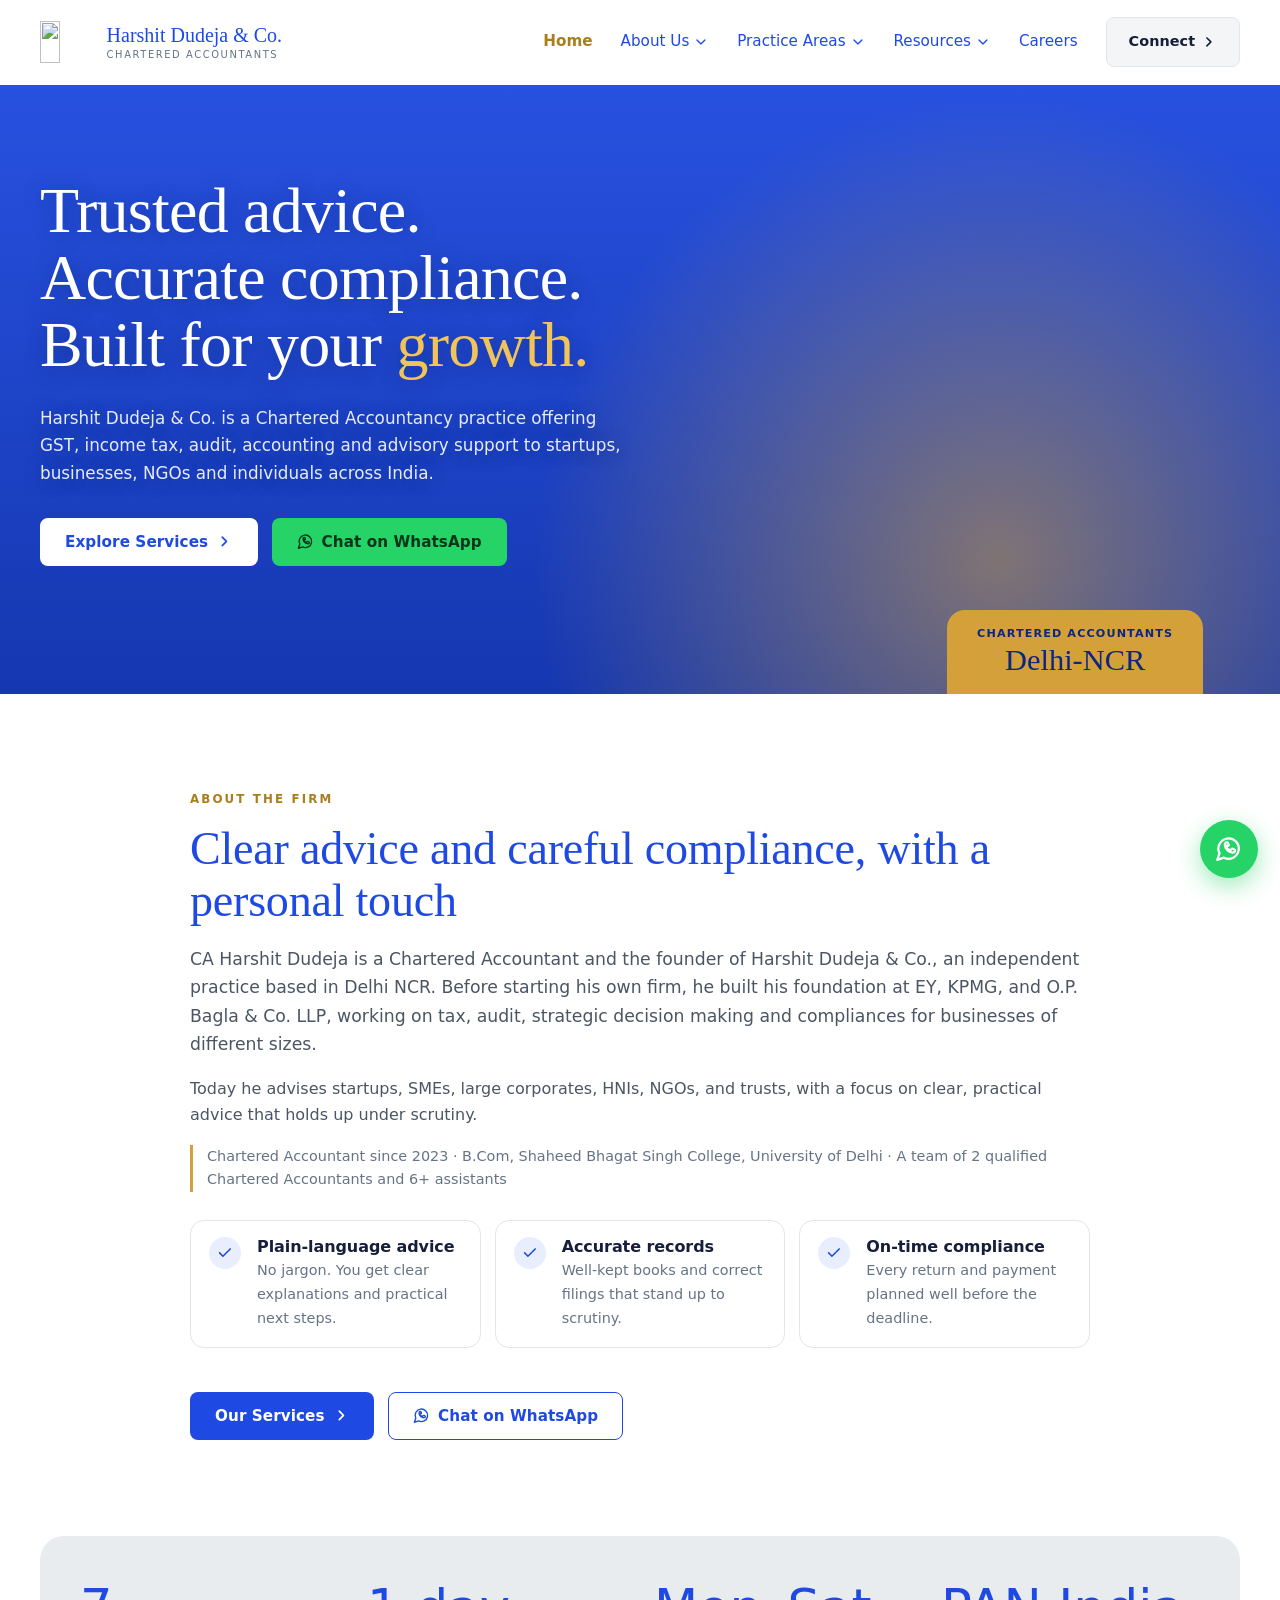
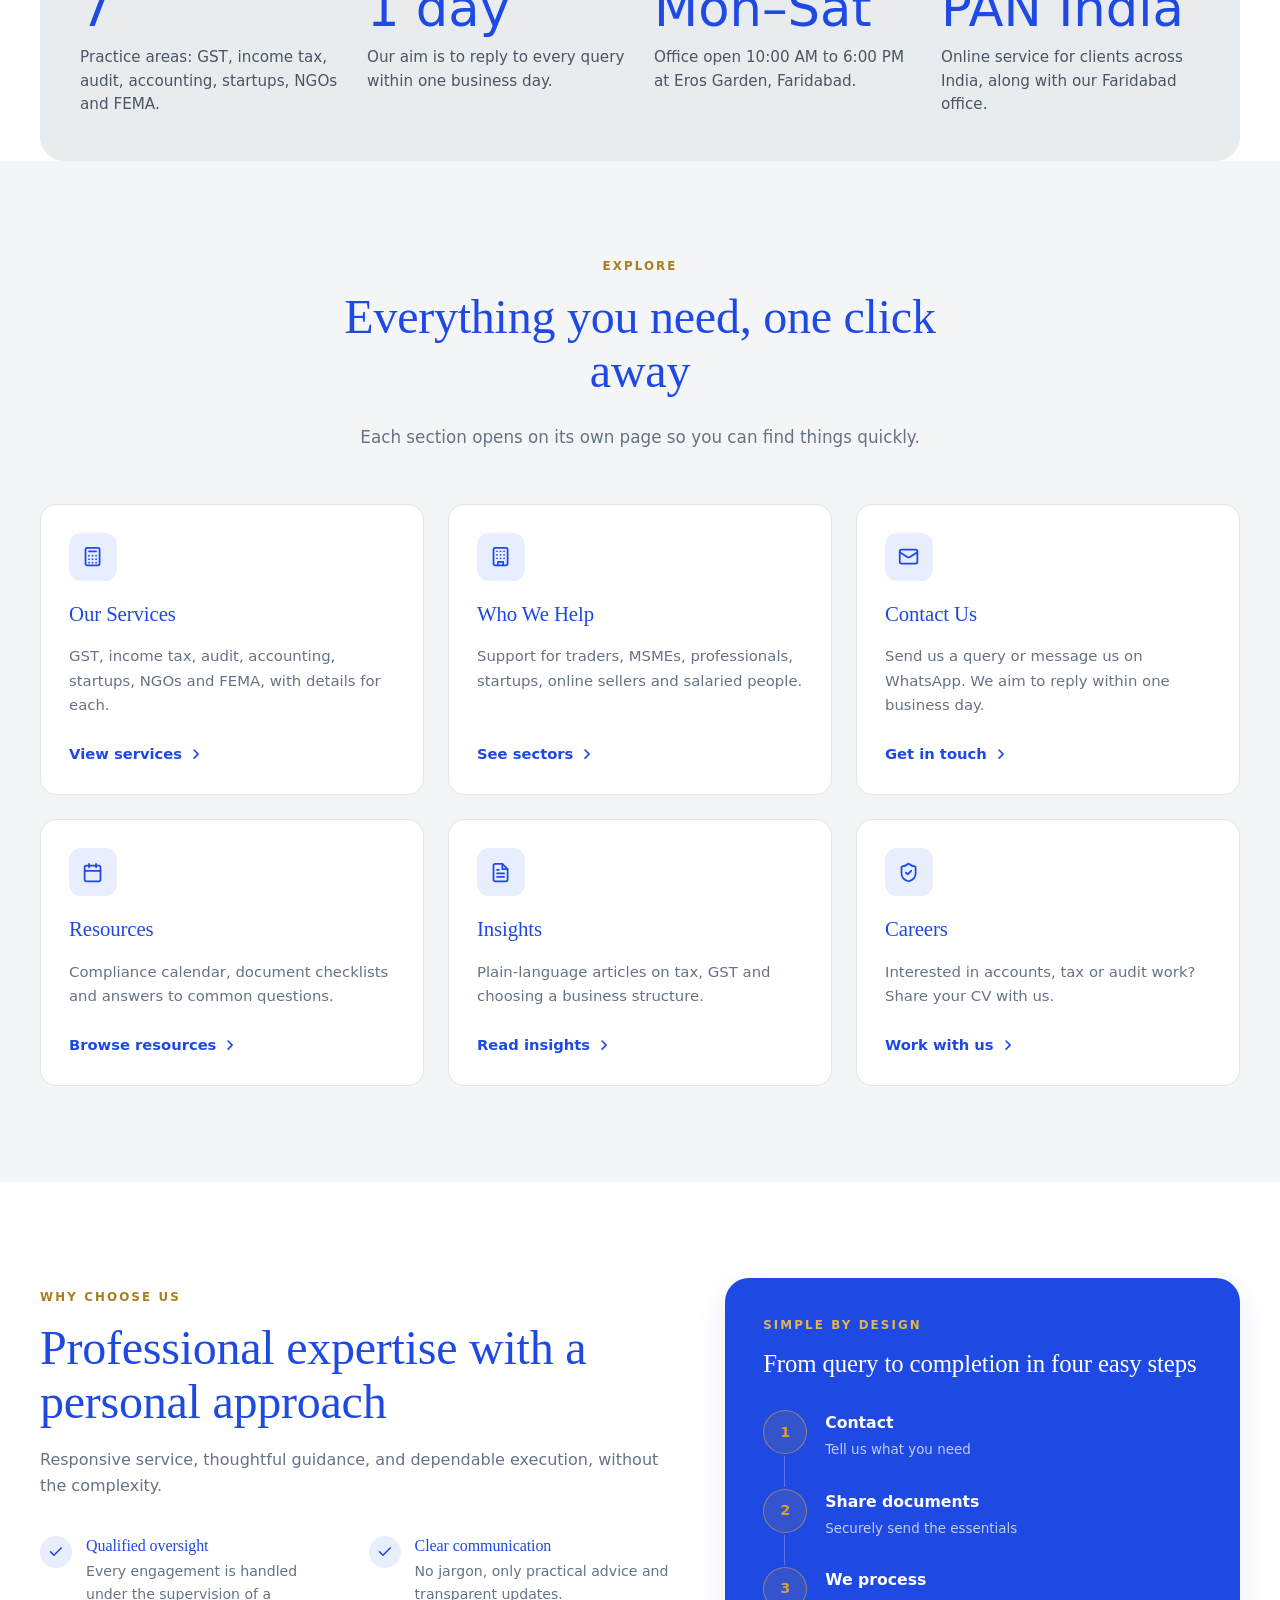
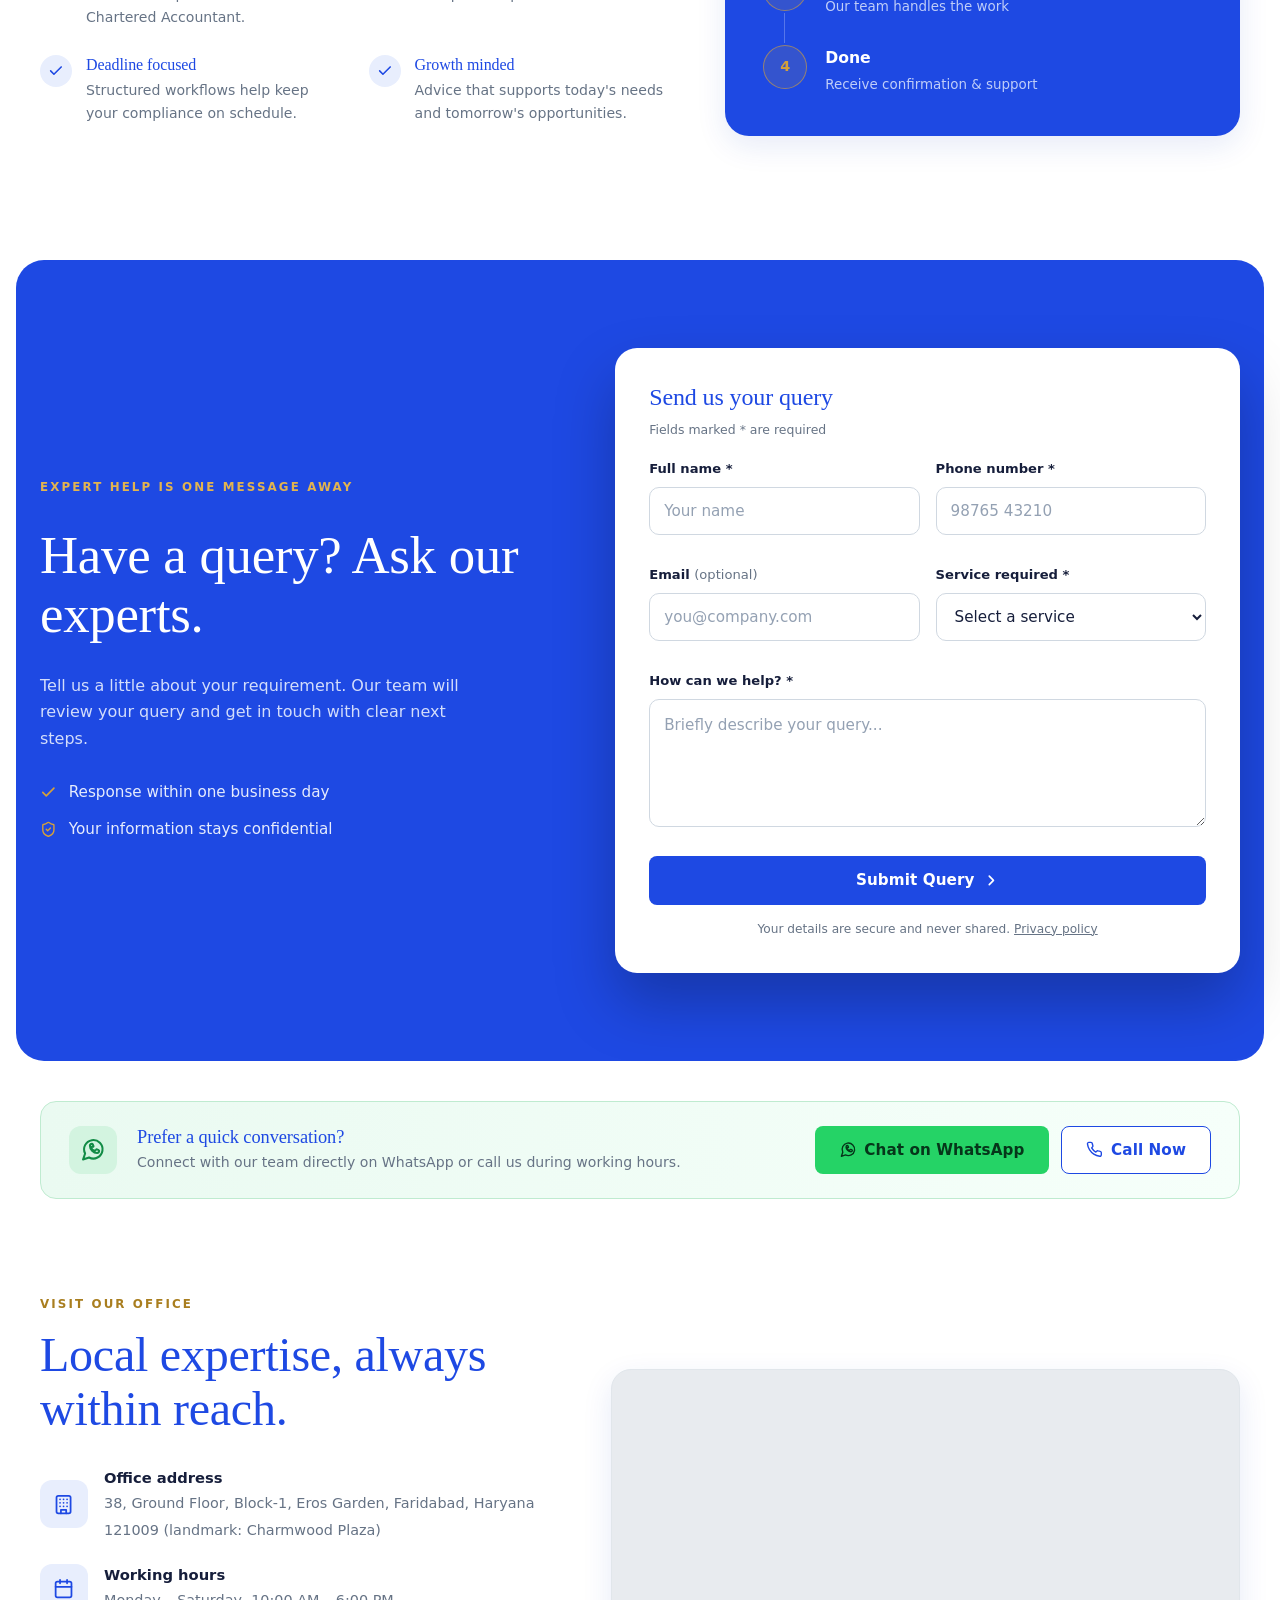
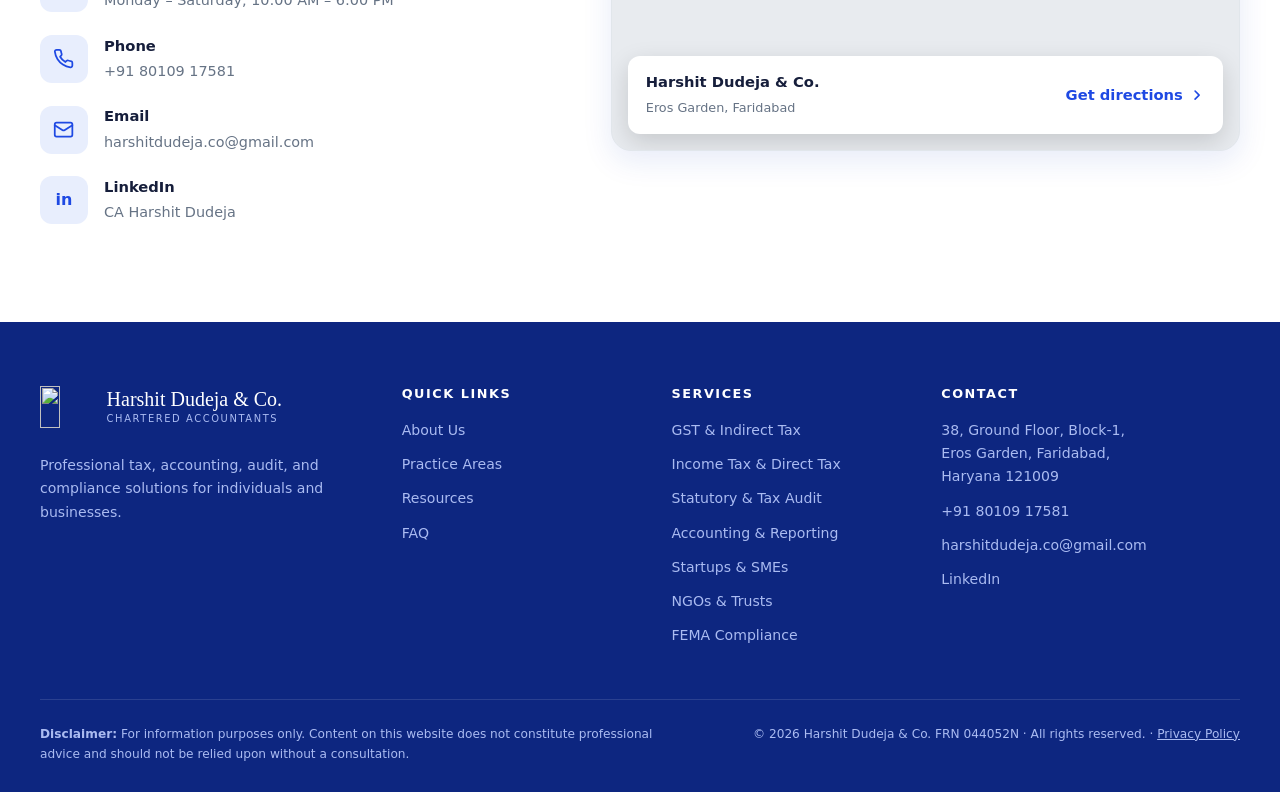
==== index.html @ 10661104 "Add files via upload" ====
<!DOCTYPE html>
<html lang="en">
<head>
  <meta charset="UTF-8">
  <meta http-equiv="Content-Security-Policy" content="default-src 'self'; script-src 'self'; style-src 'self' 'unsafe-inline' https://fonts.googleapis.com; font-src https://fonts.gstatic.com; img-src 'self' data:; frame-src https://www.google.com; connect-src 'self' https://*.workers.dev; form-action 'self'; base-uri 'self'; object-src 'none'">
  <meta name="referrer" content="strict-origin-when-cross-origin">
  <meta name="viewport" content="width=device-width, initial-scale=1">
  <title>Harshit Dudeja &amp; Co. | Chartered Accountants in Faridabad</title>
  <meta name="description" content="Harshit Dudeja &amp; Co. offers accounting, GST, income tax filing, audit, company registration and tax planning services from Faridabad.">
  <meta name="theme-color" content="#1E49E3">
  <link rel="icon" href="images/favicon.png" type="image/png">
  <link rel="apple-touch-icon" href="images/favicon.png">
  <link rel="preconnect" href="https://fonts.googleapis.com">
  <link rel="preconnect" href="https://fonts.gstatic.com" crossorigin>
  <link href="https://fonts.googleapis.com/css2?family=DM+Sans:wght@400;500;600;700&family=DM+Serif+Display&display=swap" rel="stylesheet">
  <link rel="stylesheet" href="style.css?v=17">
  <script type="application/ld+json">
  {
    "@context": "https://schema.org",
    "@type": "AccountingService",
    "name": "Harshit Dudeja & Co.",
    "telephone": "+918010917581",
    "email": "harshitdudeja.co@gmail.com",
    "address": {
      "@type": "PostalAddress",
      "streetAddress": "38, Ground Floor, Block-1, Eros Garden",
      "addressLocality": "Faridabad",
      "addressRegion": "Haryana",
      "postalCode": "121009",
      "addressCountry": "IN"
    },
    "openingHours": "Mo-Sa 10:00-18:00",
    "sameAs": ["https://www.linkedin.com/in/ca-harshit-dudeja"]
  }
  </script>
</head>
<body>

<!-- Icon sprite -->
<svg width="0" height="0" style="position:absolute" aria-hidden="true">
  <defs>
    <symbol id="i-calc" viewBox="0 0 24 24" fill="none" stroke="currentColor" stroke-width="2" stroke-linecap="round" stroke-linejoin="round"><rect width="16" height="20" x="4" y="2" rx="2"/><path d="M8 6h8M8 11h.01M12 11h.01M16 11h.01M8 15h.01M12 15h.01M16 15h.01M8 19h.01M12 19h.01M16 19h.01"/></symbol>
    <symbol id="i-file" viewBox="0 0 24 24" fill="none" stroke="currentColor" stroke-width="2" stroke-linecap="round" stroke-linejoin="round"><path d="M14 2H6a2 2 0 0 0-2 2v16a2 2 0 0 0 2 2h12a2 2 0 0 0 2-2V8z"/><path d="M14 2v6h6M16 13H8M16 17H8M10 9H8"/></symbol>
    <symbol id="i-shield" viewBox="0 0 24 24" fill="none" stroke="currentColor" stroke-width="2" stroke-linecap="round" stroke-linejoin="round"><path d="M20 13c0 5-3.5 7.5-7.7 8.9a1 1 0 0 1-.6 0C7.5 20.5 4 18 4 13V6a1 1 0 0 1 1-1c2 0 4.5-1.2 6.2-2.7a1.2 1.2 0 0 1 1.6 0C14.5 3.8 17 5 19 5a1 1 0 0 1 1 1z"/><path d="m9 12 2 2 4-4"/></symbol>
    <symbol id="i-building" viewBox="0 0 24 24" fill="none" stroke="currentColor" stroke-width="2" stroke-linecap="round" stroke-linejoin="round"><rect width="16" height="20" x="4" y="2" rx="2"/><path d="M9 22v-4h6v4M8 6h.01M12 6h.01M16 6h.01M8 10h.01M12 10h.01M16 10h.01M8 14h.01M12 14h.01M16 14h.01"/></symbol>
    <symbol id="i-percent" viewBox="0 0 24 24" fill="none" stroke="currentColor" stroke-width="2" stroke-linecap="round" stroke-linejoin="round"><path d="M19 5 5 19"/><circle cx="6.5" cy="6.5" r="2.5"/><circle cx="17.5" cy="17.5" r="2.5"/></symbol>
    <symbol id="i-calendar" viewBox="0 0 24 24" fill="none" stroke="currentColor" stroke-width="2" stroke-linecap="round" stroke-linejoin="round"><path d="M8 2v4M16 2v4"/><rect width="18" height="18" x="3" y="4" rx="2"/><path d="M3 10h18"/></symbol>
    <symbol id="i-phone" viewBox="0 0 24 24" fill="none" stroke="currentColor" stroke-width="2" stroke-linecap="round" stroke-linejoin="round"><path d="M22 16.9v3a2 2 0 0 1-2.2 2 19.8 19.8 0 0 1-8.6-3.1 19.5 19.5 0 0 1-6-6A19.8 19.8 0 0 1 2.1 4.2 2 2 0 0 1 4.1 2h3a2 2 0 0 1 2 1.7c.1 1 .4 1.9.7 2.8a2 2 0 0 1-.5 2.1L8.1 9.9a16 16 0 0 0 6 6l1.3-1.3a2 2 0 0 1 2.1-.4c.9.3 1.8.6 2.8.7a2 2 0 0 1 1.7 2z"/></symbol>
    <symbol id="i-whatsapp" viewBox="0 0 24 24" fill="none" stroke="currentColor" stroke-width="2" stroke-linecap="round" stroke-linejoin="round"><path d="M7.9 20A9 9 0 1 0 4 16.1L2 22z"/><path d="M9.5 9.5c.5 2 2 3.5 4 4l1.2-1.2a.8.8 0 0 1 .9-.2l1.6.7a.8.8 0 0 1 .5.8c-.1 1-.9 1.9-2 1.9-3.6 0-7-3.4-7-7 0-1.1.9-1.9 1.9-2a.8.8 0 0 1 .8.5l.7 1.6a.8.8 0 0 1-.2.9z"/></symbol>
    <symbol id="i-check" viewBox="0 0 24 24" fill="none" stroke="currentColor" stroke-width="2.4" stroke-linecap="round" stroke-linejoin="round"><path d="M20 6 9 17l-5-5"/></symbol>
    <symbol id="i-arrow" viewBox="0 0 24 24" fill="none" stroke="currentColor" stroke-width="2.4" stroke-linecap="round" stroke-linejoin="round"><path d="m9 6 6 6-6 6"/></symbol>
    <symbol id="i-mail" viewBox="0 0 24 24" fill="none" stroke="currentColor" stroke-width="2" stroke-linecap="round" stroke-linejoin="round"><rect width="20" height="16" x="2" y="4" rx="2"/><path d="m22 7-8.97 5.7a1.94 1.94 0 0 1-2.06 0L2 7"/></symbol>
    <symbol id="i-clock" viewBox="0 0 24 24" fill="none" stroke="currentColor" stroke-width="2" stroke-linecap="round" stroke-linejoin="round"><circle cx="12" cy="12" r="10"/><path d="M12 6v6l4 2"/></symbol>
    <symbol id="i-menu" viewBox="0 0 24 24" fill="none" stroke="currentColor" stroke-width="2" stroke-linecap="round" stroke-linejoin="round"><path d="M4 6h16M4 12h16M4 18h16"/></symbol>
    <symbol id="i-x" viewBox="0 0 24 24" fill="none" stroke="currentColor" stroke-width="2" stroke-linecap="round" stroke-linejoin="round"><path d="M18 6 6 18M6 6l12 12"/></symbol>
    <symbol id="i-chevron" viewBox="0 0 24 24" fill="none" stroke="currentColor" stroke-width="2" stroke-linecap="round" stroke-linejoin="round"><path d="m6 9 6 6 6-6"/></symbol>
    <symbol id="i-up" viewBox="0 0 24 24" fill="none" stroke="currentColor" stroke-width="2.4" stroke-linecap="round" stroke-linejoin="round"><path d="m18 15-6-6-6 6"/></symbol>
  </defs>
</svg>

<a class="skip-link" href="#main">Skip to content</a>

<!-- ============ HEADER ============ -->
<header class="site-header" id="top">
  <div class="container header-inner">
    <a class="brand" href="index.html" aria-label="Harshit Dudeja &amp; Co. home">
      <img class="brand-logo" src="images/logo-mark.png" alt="" width="52" height="40">
      <span class="brand-text"><strong>Harshit Dudeja &amp; Co.</strong><small>Chartered Accountants</small></span>
    </a>

    <nav class="nav" id="nav" aria-label="Main navigation">
      <ul class="menu">
        <li><a href="index.html">Home</a></li>
        <li class="has-sub">
          <button class="sub-toggle" type="button" aria-expanded="false">About Us <svg class="i"><use href="#i-chevron"/></svg></button>
          <ul class="sub">
            <li><a href="index.html#about">About the firm</a></li>
            <li><a href="index.html#why">Why choose us</a></li>
            <li><a href="index.html#office">Office &amp; location</a></li>
            <li id="navGallery" hidden><a href="index.html#gallery">Gallery</a></li>
          </ul>
        </li>
        <li class="has-sub">
          <button class="sub-toggle" type="button" aria-expanded="false">Practice Areas <svg class="i"><use href="#i-chevron"/></svg></button>
          <ul class="sub">
            <li><a href="services.html#gst">GST &amp; Indirect Tax</a></li>
            <li><a href="services.html#income-tax">Income Tax &amp; Direct Tax</a></li>
            <li><a href="services.html#audit">Statutory &amp; Tax Audit</a></li>
            <li><a href="services.html#accounting">Financial Reporting &amp; Accounting</a></li>
            <li><a href="services.html#startups">Startups &amp; SMEs</a></li>
            <li><a href="services.html#ngo">NGOs, Trusts &amp; Non-Profits</a></li>
            <li><a href="services.html#fema">Cross-Border &amp; FEMA Compliance</a></li>
            <li><a href="services.html#sectors">Who we help</a></li>
          </ul>
        </li>
        <li class="has-sub">
          <button class="sub-toggle" type="button" aria-expanded="false">Resources <svg class="i"><use href="#i-chevron"/></svg></button>
          <ul class="sub">
            <li><a href="resources.html">Compliance calendar</a></li>
            <li><a href="resources.html#checklist">Document checklist</a></li>
            <li><a href="insights.html">Insights</a></li>
            <li><a href="resources.html#faq">FAQ</a></li>
          </ul>
        </li>
        <li><a href="careers.html">Careers</a></li>
        <li class="menu-cta"><a class="btn-connect" href="index.html#contact">Connect <svg class="i"><use href="#i-arrow"/></svg></a></li>
      </ul>
    </nav>

    <button class="menu-toggle" id="menuToggle" aria-label="Open menu" aria-expanded="false" aria-controls="nav">
      <svg class="i"><use href="#i-menu"/></svg>
    </button>
  </div>
</header>

<main id="main">

<section class="hero">
  <div class="hero-bg" aria-hidden="true">
    <svg class="skyline" viewBox="0 0 800 400" preserveAspectRatio="xMaxYMax slice">
      <defs>
        <linearGradient id="bld" x1="0" y1="0" x2="0" y2="1"><stop offset="0" stop-color="#3C6C8C" stop-opacity=".75"/><stop offset="1" stop-color="#0B2B45" stop-opacity=".95"/></linearGradient>
      </defs>
      <g fill="url(#bld)">
        <rect x="300" y="170" width="60" height="230"/><rect x="368" y="110" width="52" height="290"/><rect x="428" y="200" width="70" height="200"/>
        <rect x="505" y="70" width="56" height="330"/><rect x="568" y="150" width="64" height="250"/><rect x="640" y="30" width="48" height="370"/>
        <rect x="696" y="120" width="60" height="280"/><rect x="760" y="190" width="40" height="210"/>
      </g>
      <g fill="#E7C277" opacity=".55">
        <rect x="312" y="190" width="6" height="8"/><rect x="330" y="214" width="6" height="8"/><rect x="380" y="140" width="6" height="8"/><rect x="398" y="176" width="6" height="8"/>
        <rect x="520" y="110" width="6" height="8"/><rect x="540" y="150" width="6" height="8"/><rect x="584" y="190" width="6" height="8"/><rect x="606" y="222" width="6" height="8"/>
        <rect x="654" y="70" width="6" height="8"/><rect x="668" y="120" width="6" height="8"/><rect x="712" y="160" width="6" height="8"/><rect x="736" y="200" width="6" height="8"/>
      </g>
    </svg>
  </div>


  <div class="container hero-inner">
    <div class="hero-copy">
      <h1>Trusted advice.<br>Accurate compliance.<br>Built for your <span class="gold">growth.</span></h1>
      <p class="lead">Harshit Dudeja &amp; Co. is a Chartered Accountancy practice offering GST, income tax, audit, accounting and advisory support to startups, businesses, NGOs and individuals across India.</p>
      <div class="hero-actions">
        <a class="btn btn-white" href="services.html">Explore Services <svg class="i"><use href="#i-arrow"/></svg></a>
        <a class="btn btn-wa" href="https://wa.me/918010917581" data-wa="Hello Harshit Dudeja & Co., I would like to know more about your services." target="_blank" rel="noopener noreferrer"><svg class="i"><use href="#i-whatsapp"/></svg> Chat on WhatsApp</a>
      </div>
    </div>
  </div>

  <div class="hero-tab">
    <small>Chartered Accountants</small>
    <strong>Delhi-NCR</strong>
  </div>
</section>


<section class="section" id="about">
  <div class="container about-grid about-single">
    <div class="about-copy">
      <p class="eyebrow">About the firm</p>
      <h2>Clear advice and careful compliance, with a personal touch</h2>
      <p class="about-lead">CA Harshit Dudeja is a Chartered Accountant and the founder of Harshit Dudeja &amp; Co., an independent practice based in Delhi NCR. Before starting his own firm, he built his foundation at EY, KPMG, and O.P. Bagla &amp; Co. LLP, working on tax, audit, strategic decision making and compliances for businesses of different sizes.</p>
      <p>Today he advises startups, SMEs, large corporates, HNIs, NGOs, and trusts, with a focus on clear, practical advice that holds up under scrutiny.</p>
      <p class="about-meta">Chartered Accountant since 2023 · B.Com, Shaheed Bhagat Singh College, University of Delhi · A team of 2 qualified Chartered Accountants and 6+ assistants</p>
      <ul class="about-points">
        <li><span class="tick"><svg class="i"><use href="#i-check"/></svg></span><div><h3>Plain-language advice</h3><p>No jargon. You get clear explanations and practical next steps.</p></div></li>
        <li><span class="tick"><svg class="i"><use href="#i-check"/></svg></span><div><h3>Accurate records</h3><p>Well-kept books and correct filings that stand up to scrutiny.</p></div></li>
        <li><span class="tick"><svg class="i"><use href="#i-check"/></svg></span><div><h3>On-time compliance</h3><p>Every return and payment planned well before the deadline.</p></div></li>
      </ul>
      <div class="hero-actions">
        <a class="btn btn-blue" href="services.html">Our Services <svg class="i"><use href="#i-arrow"/></svg></a>
        <a class="btn btn-outline" href="https://wa.me/918010917581" data-wa="Hello Harshit Dudeja & Co., I would like to talk about my requirement." target="_blank" rel="noopener noreferrer"><svg class="i"><use href="#i-whatsapp"/></svg> Chat on WhatsApp</a>
      </div>
    </div>
  </div>
</section>


<div class="container">
  <div class="facts" role="list">
    <div class="fact" role="listitem"><strong>7</strong><span>Practice areas: GST, income tax, audit, accounting, startups, NGOs and FEMA.</span></div>
    <div class="fact" role="listitem"><strong>1 day</strong><span>Our aim is to reply to every query within one business day.</span></div>
    <div class="fact" role="listitem"><strong>Mon–Sat</strong><span>Office open 10:00 AM to 6:00 PM at Eros Garden, Faridabad.</span></div>
    <div class="fact" role="listitem"><strong>PAN India</strong><span>Online service for clients across India, along with our Faridabad office.</span></div>
  </div>
</div>

<section class="section section-soft" id="explore"><div class="container">
    <div class="section-head"><p class="eyebrow">Explore</p><h2>Everything you need, one click away</h2><p>Each section opens on its own page so you can find things quickly.</p></div>
    <div class="grid-3">
<a class="card sector explore" href="services.html"><span class="icon-box"><svg class="i"><use href="#i-calc"/></svg></span><h3>Our Services</h3><p>GST, income tax, audit, accounting, startups, NGOs and FEMA, with details for each.</p><span class="link-blue">View services <svg class="i"><use href="#i-arrow"/></svg></span></a>
<a class="card sector explore" href="services.html#sectors"><span class="icon-box"><svg class="i"><use href="#i-building"/></svg></span><h3>Who We Help</h3><p>Support for traders, MSMEs, professionals, startups, online sellers and salaried people.</p><span class="link-blue">See sectors <svg class="i"><use href="#i-arrow"/></svg></span></a>
<a class="card sector explore" href="index.html#contact"><span class="icon-box"><svg class="i"><use href="#i-mail"/></svg></span><h3>Contact Us</h3><p>Send us a query or message us on WhatsApp. We aim to reply within one business day.</p><span class="link-blue">Get in touch <svg class="i"><use href="#i-arrow"/></svg></span></a>
<a class="card sector explore" href="resources.html"><span class="icon-box"><svg class="i"><use href="#i-calendar"/></svg></span><h3>Resources</h3><p>Compliance calendar, document checklists and answers to common questions.</p><span class="link-blue">Browse resources <svg class="i"><use href="#i-arrow"/></svg></span></a>
<a class="card sector explore" href="insights.html"><span class="icon-box"><svg class="i"><use href="#i-file"/></svg></span><h3>Insights</h3><p>Plain-language articles on tax, GST and choosing a business structure.</p><span class="link-blue">Read insights <svg class="i"><use href="#i-arrow"/></svg></span></a>
<a class="card sector explore" href="careers.html"><span class="icon-box"><svg class="i"><use href="#i-shield"/></svg></span><h3>Careers</h3><p>Interested in accounts, tax or audit work? Share your CV with us.</p><span class="link-blue">Work with us <svg class="i"><use href="#i-arrow"/></svg></span></a>
    </div>
</div></section>

<section class="section" id="why">
  <div class="container why-grid">
    <div>
      <p class="eyebrow">Why choose us</p>
      <h2>Professional expertise with a personal approach</h2>
      <p class="muted">Responsive service, thoughtful guidance, and dependable execution, without the complexity.</p>
      <div class="why-list">
        <div class="why-item"><span class="tick"><svg class="i"><use href="#i-check"/></svg></span><div><h3>Qualified oversight</h3><p>Every engagement is handled under the supervision of a Chartered Accountant.</p></div></div>
        <div class="why-item"><span class="tick"><svg class="i"><use href="#i-check"/></svg></span><div><h3>Clear communication</h3><p>No jargon, only practical advice and transparent updates.</p></div></div>
        <div class="why-item"><span class="tick"><svg class="i"><use href="#i-check"/></svg></span><div><h3>Deadline focused</h3><p>Structured workflows help keep your compliance on schedule.</p></div></div>
        <div class="why-item"><span class="tick"><svg class="i"><use href="#i-check"/></svg></span><div><h3>Growth minded</h3><p>Advice that supports today's needs and tomorrow's opportunities.</p></div></div>
      </div>
    </div>

    <div class="steps-card">
      <p class="eyebrow">Simple by design</p>
      <h3>From query to completion in four easy steps</h3>
      <ol class="steps">
        <li><span class="step-num">1</span><div><strong>Contact</strong><small>Tell us what you need</small></div></li>
        <li><span class="step-num">2</span><div><strong>Share documents</strong><small>Securely send the essentials</small></div></li>
        <li><span class="step-num">3</span><div><strong>We process</strong><small>Our team handles the work</small></div></li>
        <li><span class="step-num">4</span><div><strong>Done</strong><small>Receive confirmation &amp; support</small></div></li>
      </ol>
    </div>
  </div>
</section>


<section class="section" id="gallery" hidden>
  <div class="container">
    <div class="section-head"><p class="eyebrow">Gallery</p><h2>Life at our office</h2></div>
    <div class="gallery" id="galleryGrid"></div>
  </div>
</section>


<section class="band" id="contact">
  <div class="panel-blue">
    <div class="container contact-grid">
      <div class="contact-copy">
        <p class="eyebrow">Expert help is one message away</p>
        <h2>Have a query? Ask our experts.</h2>
        <p>Tell us a little about your requirement. Our team will review your query and get in touch with clear next steps.</p>
        <ul class="check-list">
          <li><svg class="i"><use href="#i-check"/></svg> Response within one business day</li>
          <li><svg class="i"><use href="#i-shield"/></svg> Your information stays confidential</li>
        </ul>
      </div>

      <form class="query-form" id="queryForm" novalidate>
        <h3>Send us your query</h3>
        <p class="fine-top">Fields marked * are required</p>

        <div class="row-2">
          <div class="field">
            <label for="qName">Full name *</label>
            <input type="text" id="qName" name="name" placeholder="Your name" autocomplete="name" required>
            <span class="error" data-for="qName"></span>
          </div>
          <div class="field">
            <label for="qPhone">Phone number *</label>
            <input type="tel" id="qPhone" name="phone" placeholder="98765 43210" autocomplete="tel" inputmode="tel" required>
            <span class="error" data-for="qPhone"></span>
          </div>
        </div>

        <div class="row-2">
          <div class="field">
            <label for="qEmail">Email <span class="hint">(optional)</span></label>
            <input type="email" id="qEmail" name="email" placeholder="you@company.com" autocomplete="email">
            <span class="error" data-for="qEmail"></span>
          </div>
          <div class="field">
            <label for="qService">Service required *</label>
            <select id="qService" name="service" required>
              <option value="">Select a service</option>
              <option>GST &amp; Indirect Tax</option>
              <option>Income Tax &amp; Direct Tax</option>
              <option>Statutory &amp; Tax Audit</option>
              <option>Financial Reporting &amp; Accounting</option>
              <option>Startups &amp; SMEs</option>
              <option>NGOs, Trusts &amp; Non-Profits</option>
              <option>Cross-Border &amp; FEMA Compliance</option>
              <option>Other</option>
            </select>
            <span class="error" data-for="qService"></span>
          </div>
        </div>

        <div class="field">
          <label for="qMessage">How can we help? *</label>
          <textarea id="qMessage" name="message" rows="4" placeholder="Briefly describe your query..." required></textarea>
          <span class="error" data-for="qMessage"></span>
        </div>

        <!-- Spam trap: real visitors never see or fill this -->
        <input type="checkbox" name="botcheck" class="hp" tabindex="-1" autocomplete="off" aria-hidden="true">

        <button class="btn btn-blue block" type="submit" id="qSubmit"><span id="qSubmitText">Submit Query</span> <svg class="i"><use href="#i-arrow"/></svg></button>
        <p class="form-status" id="formStatus" role="status" aria-live="polite"></p>
        <p class="fine center">Your details are secure and never shared. <a class="text-btn" href="privacy.html">Privacy policy</a></p>
      </form>
    </div>
  </div>
</section>


<section class="section tight">
  <div class="container">
    <div class="wa-banner">
      <span class="wa-icon"><svg class="i"><use href="#i-whatsapp"/></svg></span>
      <div class="wa-text">
        <h3>Prefer a quick conversation?</h3>
        <p>Connect with our team directly on WhatsApp or call us during working hours.</p>
      </div>
      <div class="wa-actions">
        <a class="btn btn-wa" href="https://wa.me/918010917581" data-wa="Hello Harshit Dudeja & Co., I need some help." target="_blank" rel="noopener noreferrer"><svg class="i"><use href="#i-whatsapp"/></svg> Chat on WhatsApp</a>
        <a class="btn btn-outline" href="tel:+918010917581"><svg class="i"><use href="#i-phone"/></svg> Call Now</a>
      </div>
    </div>
  </div>
</section>

<section class="section" id="office">
  <div class="container office-grid">
    <div>
      <p class="eyebrow">Visit our office</p>
      <h2>Local expertise, always within reach.</h2>
      <ul class="contact-list">
        <li><span class="icon-box"><svg class="i"><use href="#i-building"/></svg></span><div><strong>Office address</strong><span>38, Ground Floor, Block-1, Eros Garden, Faridabad, Haryana 121009 (landmark: Charmwood Plaza)</span></div></li>
        <li><span class="icon-box"><svg class="i"><use href="#i-calendar"/></svg></span><div><strong>Working hours</strong><span>Monday – Saturday, 10:00 AM – 6:00 PM</span></div></li>
        <li><span class="icon-box"><svg class="i"><use href="#i-phone"/></svg></span><div><strong>Phone</strong><a href="tel:+918010917581">+91 80109 17581</a></div></li>
        <li><span class="icon-box"><svg class="i"><use href="#i-mail"/></svg></span><div><strong>Email</strong><a href="mailto:harshitdudeja.co@gmail.com">harshitdudeja.co@gmail.com</a></div></li>
        <li><span class="icon-box" style="font-weight:700;font-size:1rem">in</span><div><strong>LinkedIn</strong><a href="https://www.linkedin.com/in/ca-harshit-dudeja" target="_blank" rel="noopener noreferrer">CA Harshit Dudeja</a></div></li>
      </ul>
    </div>

    <div class="map-card">
      <iframe title="Map showing Eros Garden, Faridabad" loading="lazy" referrerpolicy="no-referrer-when-downgrade"
        src="https://www.google.com/maps?q=Charmwood+Plaza,+Eros+Garden,+Faridabad,+Haryana+121009&amp;output=embed"></iframe>
      <div class="map-info">
        <div><strong>Harshit Dudeja &amp; Co.</strong><small>Eros Garden, Faridabad</small></div>
        <a class="link-blue" href="https://www.google.com/maps/dir/?api=1&amp;destination=Charmwood+Plaza,+Eros+Garden,+Faridabad,+Haryana+121009" target="_blank" rel="noopener noreferrer">Get directions <svg class="i"><use href="#i-arrow"/></svg></a>
      </div>
    </div>
  </div>
</section>

</main>

<!-- ============ FOOTER ============ -->
<footer class="site-footer">
  <div class="container footer-grid">
    <div>
      <a class="brand brand-light" href="index.html">
        <img class="brand-logo" src="images/logo-mark-white.png" alt="" width="52" height="40">
        <span class="brand-text"><strong>Harshit Dudeja &amp; Co.</strong><small>Chartered Accountants</small></span>
      </a>
      <p class="footer-about">Professional tax, accounting, audit, and compliance solutions for individuals and businesses.</p>
    </div>
    <div>
      <h4>Quick Links</h4>
      <a href="index.html#about">About Us</a>
      <a href="services.html">Practice Areas</a>
      <a href="resources.html">Resources</a>
      <a href="resources.html#faq">FAQ</a>
    </div>
    <div>
      <h4>Services</h4>
      <a href="services.html#gst">GST &amp; Indirect Tax</a>
      <a href="services.html#income-tax">Income Tax &amp; Direct Tax</a>
      <a href="services.html#audit">Statutory &amp; Tax Audit</a>
      <a href="services.html#accounting">Accounting &amp; Reporting</a>
      <a href="services.html#startups">Startups &amp; SMEs</a>
      <a href="services.html#ngo">NGOs &amp; Trusts</a>
      <a href="services.html#fema">FEMA Compliance</a>
    </div>
    <div>
      <h4>Contact</h4>
      <span>38, Ground Floor, Block-1,<br>Eros Garden, Faridabad,<br>Haryana 121009</span>
      <a href="tel:+918010917581">+91 80109 17581</a>
      <a href="mailto:harshitdudeja.co@gmail.com">harshitdudeja.co@gmail.com</a>
      <a href="https://www.linkedin.com/in/ca-harshit-dudeja" target="_blank" rel="noopener noreferrer">LinkedIn</a>
    </div>
  </div>
  <div class="container footer-bottom">
    <p><strong>Disclaimer:</strong> For information purposes only. Content on this website does not constitute professional advice and should not be relied upon without a consultation.</p>
    <p>© <span id="year">2026</span> Harshit Dudeja &amp; Co. FRN 044052N · All rights reserved. · <a class="text-btn" href="privacy.html">Privacy Policy</a></p>
  </div>
</footer>

<!-- Floating buttons -->
<a class="wa-float" id="waFloat" href="https://wa.me/918010917581" data-wa="Hello Harshit Dudeja & Co., I need some help." target="_blank" rel="noopener noreferrer" aria-label="Chat with us on WhatsApp">
  <svg class="i"><use href="#i-whatsapp"/></svg>
  <span class="wa-tip">Chat with us</span>
</a>
<button class="to-top" id="toTop" aria-label="Back to top" hidden><svg class="i"><use href="#i-up"/></svg></button>

<!-- Mobile sticky bar -->
<div class="mobile-bar">
  <a class="btn btn-outline" href="tel:+918010917581"><svg class="i"><use href="#i-phone"/></svg> Call</a>
  <a class="btn btn-wa" href="https://wa.me/918010917581" data-wa="Hello Harshit Dudeja & Co., I need some help." target="_blank" rel="noopener noreferrer"><svg class="i"><use href="#i-whatsapp"/></svg> WhatsApp</a>
</div>

<!-- Article / policy modal -->
<dialog class="modal" id="modal" aria-labelledby="modalTitle">
  <div class="modal-inner">
    <button class="modal-close" id="modalClose" aria-label="Close"><svg class="i"><use href="#i-x"/></svg></button>
    <h3 id="modalTitle"></h3>
    <div id="modalBody"></div>
    <a class="btn btn-wa" id="modalWa" href="https://wa.me/918010917581" target="_blank" rel="noopener noreferrer"><svg class="i"><use href="#i-whatsapp"/></svg> Ask us about this</a>
  </div>
</dialog>

<script src="script.js?v=17"></script>
</body>
</html>
---- style.css ----
/* =========================================================
   CA Harshit Dudeja & Co. — style.css
   Corporate blue + gold, rounded panels, dropdown navigation
   ========================================================= */

:root {
  --font-display: 'DM Serif Display', Georgia, 'Times New Roman', serif;
  --font-body: 'DM Sans', system-ui, -apple-system, 'Segoe UI', Roboto, sans-serif;
  --blue: #1E49E3;
  --blue-dark: #1639B8;
  --blue-deep: #0D2680;
  --gold: #D4A03A;
  --gold-dark: #A97E1F;
  --gold-soft: #FBF3DF;
  --green: #5E9E3E;
  --green-light: #9BD17A;
  --wa: #25D366;
  --ink: #161E3B;
  --text: #4B5563;
  --muted: #667385;
  --line: #E1E6EB;
  --grey: #E9ECEF;
  --soft: #F3F5F7;
  --bg: #FFFFFF;
  --radius: 16px;
  --radius-sm: 10px;
  --shadow: 0 10px 30px rgba(22, 57, 184, .1);
  --header-h: 84px;
}

*, *::before, *::after { box-sizing: border-box; }
html { scroll-padding-top: calc(var(--header-h) + 8px); -webkit-text-size-adjust: 100%; }
body {
  margin: 0;
  font-family: var(--font-body);
  color: var(--text);
  background: var(--bg);
  line-height: 1.65;
  font-size: 16px;
}
img, svg, iframe { max-width: 100%; }
h1, h2, h3, h4 { font-family: var(--font-display); font-weight: 400; line-height: 1.2; margin: 0 0 .55em; color: var(--blue); letter-spacing: -.01em; }
h2 { font-size: clamp(1.8rem, 3.6vw, 2.7rem); }
h3 { font-size: 1.2rem; }
p { margin: 0 0 1em; }
a { color: inherit; }
button { font: inherit; cursor: pointer; }
ul, ol { margin: 0; padding: 0; list-style: none; }

.container { width: min(1200px, 100% - 40px); margin-inline: auto; }
.i { width: 1.1em; height: 1.1em; flex: none; vertical-align: -.18em; }
.gold { color: var(--gold); }
.muted { color: var(--muted); }
.center { text-align: center; }

:focus-visible { outline: 3px solid var(--gold); outline-offset: 2px; border-radius: 6px; }
.skip-link { position: absolute; left: -999px; top: 8px; background: var(--blue); color: #fff; padding: 10px 16px; border-radius: 8px; z-index: 300; }
.skip-link:focus { left: 8px; }

.eyebrow { font-size: .8rem; font-weight: 600; letter-spacing: .1em; text-transform: uppercase; color: var(--muted); margin-bottom: 14px; }
.eyebrow::before { content: "»"; color: var(--blue); font-weight: 700; margin-right: 8px; font-size: 1.1em; }

/* ---------- Buttons ---------- */
.btn {
  display: inline-flex; align-items: center; justify-content: center; gap: 8px;
  padding: 14px 24px; border-radius: 8px; border: 1.5px solid transparent;
  font-weight: 600; font-size: .95rem; text-decoration: none; line-height: 1.2;
  transition: transform .15s ease, background .2s ease, color .2s ease, box-shadow .2s ease, border-color .2s ease;
}
.btn:hover { transform: translateY(-2px); }
.btn.block { width: 100%; }
.btn-white { background: #fff; color: var(--blue); }
.btn-white:hover { box-shadow: 0 8px 22px rgba(0, 0, 0, .22); }
.btn-blue { background: var(--blue); color: #fff; }
.btn-blue:hover { background: var(--blue-dark); box-shadow: 0 8px 22px rgba(30, 73, 227, .35); }
.btn-wa { background: var(--wa); color: #06361A; }
.btn-wa:hover { background: #2FE06F; box-shadow: 0 8px 20px rgba(37, 211, 102, .35); }
.btn-outline { background: #fff; color: var(--blue); border-color: var(--blue); }
.btn-outline:hover { background: var(--blue); color: #fff; }

.link-blue { display: inline-flex; align-items: center; gap: 6px; color: var(--blue); font-weight: 600; font-size: .92rem; text-decoration: none; background: none; border: 0; padding: 0; }
.link-blue:hover { color: var(--gold-dark); }
.link-blue .i { transition: transform .2s ease; }
.link-blue:hover .i { transform: translateX(4px); }
.text-btn { background: none; border: 0; padding: 0; color: inherit; text-decoration: underline; font-size: inherit; }

/* ---------- Header + dropdown nav ---------- */
.site-header { position: sticky; top: 0; z-index: 100; background: #fff; border-bottom: 1px solid transparent; transition: box-shadow .2s ease, border-color .2s ease; }
.site-header.scrolled { box-shadow: 0 6px 24px rgba(22, 57, 184, .1); border-color: var(--line); }
.header-inner { display: flex; align-items: center; justify-content: space-between; height: var(--header-h); gap: 20px; }

.brand { display: inline-flex; align-items: center; gap: 12px; text-decoration: none; }
.brand-mark { display: grid; place-items: center; width: 44px; height: 44px; border-radius: 10px; background: var(--blue); color: var(--gold); font-family: var(--font-body); font-weight: 700; font-size: 1rem; }
.brand-text { display: flex; flex-direction: column; line-height: 1.2; }
.brand-text strong { font-family: var(--font-body); font-weight: 700; font-size: 1.05rem; color: var(--blue); }
.brand-text small { font-size: .72rem; color: var(--muted); letter-spacing: .02em; }
.brand-light .brand-text strong { color: #fff; }
.brand-light .brand-text small { color: #AABBF1; }
.brand-light .brand-mark { background: rgba(255, 255, 255, .1); border: 1px solid rgba(212, 160, 58, .4); }

.menu { display: flex; align-items: center; gap: 4px; }
.menu > li { position: relative; }
.menu > li > a, .sub-toggle {
  display: inline-flex; align-items: center; gap: 4px; padding: 10px 12px;
  color: var(--blue); font-weight: 500; font-size: .95rem; text-decoration: none;
  background: none; border: 0; border-radius: 8px;
}
.menu > li > a:hover, .sub-toggle:hover { color: var(--gold-dark); }
.sub-toggle .i { font-size: .95em; transition: transform .2s ease; }

.sub {
  display: none; position: absolute; top: 100%; left: 0; min-width: 250px; z-index: 20;
  background: #fff; border: 1px solid var(--line); border-radius: 12px; padding: 8px;
  box-shadow: 0 20px 40px rgba(22, 57, 184, .16);
}
.sub a { display: block; padding: 10px 14px; border-radius: 8px; color: var(--ink); font-size: .9rem; text-decoration: none; }
.sub a:hover { background: var(--soft); color: var(--blue); }
@media (hover: hover) and (min-width: 1101px) {
  .has-sub:hover > .sub { display: block; }
  .has-sub:hover > .sub-toggle .i { transform: rotate(180deg); }
}
.has-sub.open > .sub { display: block; }
.has-sub.open > .sub-toggle .i { transform: rotate(180deg); }

.menu .btn-connect { display: inline-flex; align-items: center; gap: 6px; margin-left: 12px; padding: 12px 22px; border-radius: 8px; background: var(--soft); border: 1px solid var(--line); color: var(--ink); font-weight: 600; font-size: .9rem; text-decoration: none; transition: background .2s, color .2s; }
.menu .btn-connect:hover { background: var(--blue); color: #fff; }

.menu-toggle { display: none; width: 44px; height: 44px; border-radius: 10px; border: 1px solid var(--line); background: #fff; color: var(--blue); font-size: 1.3rem; align-items: center; justify-content: center; }

/* ---------- Hero ---------- */
.hero { position: relative; min-height: 560px; display: flex; align-items: center; overflow: hidden; color: #fff; }
.hero-bg {
  position: absolute; inset: 0;
  background:
    radial-gradient(circle at 78% 78%, rgba(212, 160, 58, .55), transparent 42%),
    linear-gradient(180deg, #2751E0 0%, #1537B0 100%);
}
.skyline { position: absolute; right: 0; bottom: 0; width: 70%; height: 100%; }
.hero-photo { position: absolute; inset: 0; background: url("images/hero.jpg") center / cover no-repeat; }  /* optional: add images/hero.jpg */
.hero-overlay { position: absolute; inset: 0; background: linear-gradient(90deg, var(--blue) 0%, var(--blue) 34%, rgba(30, 73, 227, .86) 50%, rgba(30, 73, 227, .25) 82%, rgba(30, 73, 227, .1) 100%); }
.hero-inner { position: relative; z-index: 1; padding: 72px 0 96px; }
.hero-copy { max-width: 720px; }
.hero h1 { font-size: clamp(1.8rem, 3.7vw, 2.9rem); text-transform: uppercase; color: #fff; line-height: 1.22; margin-bottom: 22px; letter-spacing: .01em; }
.lead { color: #E6ECFD; font-size: 1.05rem; max-width: 540px; margin-bottom: 30px; }
.hero-actions { display: flex; flex-wrap: wrap; gap: 14px; }

.hero-tab { position: absolute; right: clamp(16px, 8vw, 120px); bottom: 0; z-index: 2; background: var(--gold); color: var(--blue-deep); padding: 18px 30px 16px; border-radius: 18px 18px 0 0; text-align: center; line-height: 1.1; }
.hero-tab small { display: block; font-size: .7rem; font-weight: 700; letter-spacing: .1em; text-transform: uppercase; margin-bottom: 4px; }
.hero-tab strong { font-family: var(--font-display); font-size: 1.9rem; }

/* ---------- Sections ---------- */
.section { padding: 96px 0; }
.section.tight { padding: 40px 0 0; }
.section-soft { background: var(--soft); }
.section-head { max-width: 700px; margin: 0 auto 52px; text-align: center; }
.section-head p:last-child { color: var(--muted); font-size: 1.05rem; margin-bottom: 0; }
.section-head.on-dark h2 { color: #fff; }
.section-head.on-dark .eyebrow { color: var(--green-light); }
.section-head.on-dark .eyebrow::before { color: var(--green-light); }
.section-head.on-dark p:last-child { color: #D3DDFB; }

.grid-3 { display: grid; grid-template-columns: repeat(3, 1fr); gap: 24px; }
.grid-2 { display: grid; grid-template-columns: repeat(2, 1fr); gap: 24px; }

.card { background: #fff; border: 1px solid var(--line); border-radius: var(--radius); }
.icon-box { display: grid; place-items: center; width: 48px; height: 48px; flex: none; border-radius: 12px; background: #E8EEFD; color: var(--blue); font-size: 1.2rem; }

/* About */
.about-grid { display: grid; grid-template-columns: .95fr 1.05fr; gap: 64px; align-items: center; }
.about-visual { display: grid; grid-template-columns: 1fr 1fr; grid-template-rows: 1fr 1fr; gap: 16px; height: 520px; }
.tile { border-radius: 14px; overflow: hidden; position: relative; }
.tile-photo { grid-row: 1 / 3; background: linear-gradient(160deg, var(--blue), var(--blue-deep)); }
.tile-photo img { position: absolute; inset: 0; width: 100%; height: 100%; object-fit: cover; }
.monogram { position: absolute; inset: 0; display: flex; flex-direction: column; align-items: center; justify-content: center; gap: 12px; color: #fff; }
.monogram span { display: grid; place-items: center; width: 92px; height: 92px; border-radius: 50%; border: 1px solid rgba(212, 160, 58, .6); background: rgba(255, 255, 255, .06); color: var(--gold); font-family: var(--font-body); font-weight: 700; font-size: 1.9rem; }
.monogram small { font-size: .85rem; color: #D3DDFB; }
.tile-art { display: grid; place-items: center; color: var(--gold); font-size: 3rem; }
.tile-art::before, .tile-art::after { content: ""; position: absolute; border-radius: 50%; border: 1px solid rgba(255, 255, 255, .14); }
.tile-art::before { width: 150px; height: 150px; }
.tile-art::after { width: 90px; height: 90px; }
.tile-art .i { position: relative; z-index: 1; width: 1em; height: 1em; }
.tile-a { background: #1639B8; }
.tile-b { background: #193FC8; }

.about-copy h2 { margin-bottom: 18px; }
.about-copy p { max-width: 54ch; }
.about-copy .btn { margin-top: 12px; }

/* Facts strip */
.facts { display: grid; grid-template-columns: repeat(4, 1fr); gap: 28px; background: var(--grey); border-radius: 24px; padding: 44px 40px; }
.fact strong { display: block; font-family: var(--font-body); font-size: clamp(2.2rem, 4vw, 3.4rem); font-weight: 500; color: var(--blue); line-height: 1.1; margin-bottom: 10px; }
.fact span { display: block; font-size: .95rem; color: var(--text); line-height: 1.55; }

/* Blue panels (services, contact) */
.band { padding: 28px 16px 0; }
.panel-blue { max-width: 1380px; margin: 0 auto; background: var(--blue); border-radius: 28px; padding: 88px 0; color: #fff; }
#services { padding-top: 40px; }

.service { padding: 28px; display: flex; flex-direction: column; gap: 6px; transition: transform .2s ease, box-shadow .2s ease; border: 0; }
.service:hover { transform: translateY(-4px); box-shadow: 0 16px 36px rgba(0, 0, 0, .22); }
.service .icon-box { margin-bottom: 14px; }
.service h3 { margin-bottom: 8px; }
.service p { color: var(--muted); font-size: .94rem; flex: 1; margin-bottom: 20px; }

/* Why */
.why-grid { display: grid; grid-template-columns: 1.1fr .9fr; gap: 56px; align-items: center; }
.why-grid h2 { margin-bottom: 18px; }
.why-list { display: grid; grid-template-columns: repeat(2, 1fr); gap: 26px 28px; margin-top: 36px; }
.why-item { display: flex; gap: 14px; }
.tick { display: grid; place-items: center; width: 32px; height: 32px; flex: none; border-radius: 50%; background: #E8EEFD; color: var(--blue); font-size: .9rem; }
.why-item h3 { font-size: 1rem; margin-bottom: 4px; }
.why-item p { margin: 0; color: var(--muted); font-size: .88rem; }

.steps-card { background: var(--blue); color: #fff; border-radius: 24px; padding: 38px; box-shadow: var(--shadow); }
.steps-card .eyebrow { color: var(--green-light); }
.steps-card .eyebrow::before { color: var(--green-light); }
.steps-card h3 { font-size: 1.55rem; color: #fff; margin-bottom: 30px; }
.steps li { display: flex; gap: 18px; position: relative; padding-bottom: 26px; }
.steps li:last-child { padding-bottom: 0; }
.steps li:not(:last-child)::before { content: ""; position: absolute; left: 21px; top: 46px; bottom: 2px; width: 1px; background: rgba(255, 255, 255, .25); }
.step-num { display: grid; place-items: center; width: 44px; height: 44px; flex: none; border-radius: 50%; border: 1px solid rgba(212, 160, 58, .6); background: rgba(212, 160, 58, .12); color: var(--gold); font-weight: 600; font-size: .9rem; }
.steps strong { display: block; font-size: .98rem; }
.steps small { color: #BFCDF8; font-size: .84rem; }

/* Tools */
.tool { padding: 30px; }
.tool-head { display: flex; align-items: center; gap: 14px; margin-bottom: 24px; }
.tool-head h3 { margin: 0; }
.tool-head small { color: var(--muted); font-size: .8rem; }
label { display: block; font-size: .82rem; font-weight: 600; color: var(--ink); margin: 14px 0 7px; }
.hint { font-weight: 400; color: var(--muted); }
input[type="text"], input[type="tel"], input[type="email"], input[type="number"], select, textarea {
  width: 100%; padding: 13px 14px; font: inherit; font-size: .95rem; color: var(--ink);
  background: #fff; border: 1px solid #D0D8E1; border-radius: var(--radius-sm);
  transition: border-color .2s ease, box-shadow .2s ease;
}
input::placeholder, textarea::placeholder { color: #94A1B3; }
input:focus, select:focus, textarea:focus { outline: none; border-color: var(--blue); box-shadow: 0 0 0 3px rgba(30, 73, 227, .18); }
input:not([type="checkbox"]), select { height: 48px; }
textarea { resize: vertical; min-height: 110px; }
.check { display: flex; align-items: flex-start; gap: 10px; font-weight: 500; color: var(--muted); margin-top: 16px; cursor: pointer; }
.check input { width: 18px; height: 18px; margin-top: 2px; accent-color: var(--blue); flex: none; }
.row-2 { display: grid; grid-template-columns: 1fr 1fr; gap: 16px; }

.result-grid { display: grid; grid-template-columns: 1fr 1fr; gap: 12px; margin-top: 20px; }
.result { background: #E9EFFE; border-radius: var(--radius-sm); padding: 16px; }
.result span { display: block; font-size: .78rem; color: var(--muted); margin-bottom: 4px; }
.result strong { font-family: var(--font-body); font-size: 1.45rem; font-weight: 600; color: var(--blue); }
.verdict { margin: 14px 0 0; font-size: .88rem; color: var(--muted); min-height: 1.4em; }
.verdict b { color: var(--blue); }
.tool-note { text-align: center; color: var(--muted); font-size: .78rem; margin: 28px auto 0; max-width: 640px; }

.segmented { display: grid; grid-template-columns: 1fr 1fr; gap: 4px; background: var(--soft); padding: 4px; border-radius: 12px; margin-top: 18px; }
.seg { border: 0; background: transparent; padding: 10px; border-radius: 9px; font-weight: 600; font-size: .88rem; color: var(--muted); transition: background .2s, color .2s; }
.seg.active { background: #fff; color: var(--blue); box-shadow: 0 2px 8px rgba(22, 57, 184, .12); }

/* Calendar + checklist */
.panel { padding: 30px; display: flex; flex-direction: column; }
.panel-head { display: flex; justify-content: space-between; align-items: flex-start; margin-bottom: 20px; }
.panel-head h3 { font-size: 1.5rem; margin: 0; }
.panel-head .eyebrow { margin-bottom: 6px; font-size: .7rem; }

.deadlines { margin-bottom: 20px; }
.deadlines li { display: flex; align-items: center; gap: 16px; padding: 14px 0; border-bottom: 1px solid var(--line); }
.date-box { width: 52px; flex: none; text-align: center; background: var(--soft); border-radius: 10px; padding: 7px 0; line-height: 1.1; }
.date-box b { display: block; font-family: var(--font-body); font-size: 1.15rem; color: var(--blue); }
.date-box span { font-size: .66rem; font-weight: 700; color: var(--gold-dark); letter-spacing: .06em; text-transform: uppercase; }
.deadline-text { flex: 1; min-width: 0; }
.deadline-text strong { display: block; font-size: .95rem; font-weight: 600; color: var(--ink); }
.deadline-text small { color: var(--muted); font-size: .8rem; }
.wa-mini { display: grid; place-items: center; width: 38px; height: 38px; border-radius: 50%; background: #E6F8EE; color: #128C46; text-decoration: none; flex: none; transition: background .2s; }
.wa-mini:hover { background: #CDF1DC; }
.fine { color: var(--muted); font-size: .76rem; margin: 14px 0 0; }
.fine-top { color: var(--muted); font-size: .78rem; margin: -6px 0 6px; }

.tabs { display: grid; grid-template-columns: 1fr 1fr 1.6fr; gap: 4px; background: var(--soft); padding: 4px; border-radius: 12px; margin-bottom: 22px; }
.tab { border: 0; background: transparent; padding: 11px 8px; border-radius: 9px; font-weight: 600; font-size: .82rem; color: var(--muted); }
.tab.active { background: #fff; color: var(--blue); box-shadow: 0 2px 8px rgba(22, 57, 184, .12); }
.doc-list { display: grid; gap: 14px; margin-bottom: 22px; flex: 1; align-content: start; }
.doc-list[hidden] { display: none; }
.doc-list li { display: flex; align-items: flex-start; gap: 12px; font-size: .92rem; color: var(--text); }
.doc-list .i { color: var(--blue); background: #E8EEFD; border-radius: 50%; padding: 5px; width: 26px; height: 26px; margin-top: -2px; }

/* Articles */
.article { overflow: hidden; display: flex; flex-direction: column; transition: transform .2s ease, box-shadow .2s ease; }
.article:hover { transform: translateY(-4px); box-shadow: var(--shadow); }
.article-art { position: relative; height: 150px; display: grid; place-items: center; color: var(--gold); font-size: 2.4rem; overflow: hidden; }
.article-art::before, .article-art::after { content: ""; position: absolute; border-radius: 50%; border: 1px solid rgba(255, 255, 255, .14); }
.article-art::before { width: 160px; height: 160px; }
.article-art::after { width: 96px; height: 96px; }
.article-art .i { position: relative; z-index: 1; width: 1em; height: 1em; }
.art-a { background: #1639B8; }
.art-b { background: #1639B6; }
.art-c { background: #193FC8; }
.tag { position: absolute; top: 14px; left: 14px; z-index: 2; background: rgba(255, 255, 255, .16); color: #fff; font-size: .66rem; font-weight: 700; letter-spacing: .06em; text-transform: uppercase; padding: 5px 11px; border-radius: 999px; }
.article-body { padding: 24px; display: flex; flex-direction: column; flex: 1; }
.meta { color: var(--gold-dark); font-size: .72rem; font-weight: 700; letter-spacing: .08em; text-transform: uppercase; margin-bottom: 10px; }
.article-body h3 { font-size: 1.1rem; margin-bottom: 10px; }
.article-body p { color: var(--muted); font-size: .9rem; flex: 1; margin-bottom: 18px; }
.article-body .link-blue { align-self: flex-start; }

/* FAQ */
.faq-grid { display: grid; grid-template-columns: .85fr 1.15fr; gap: 64px; align-items: start; }
.faq-grid h2 { margin-bottom: 18px; }
.faq-grid .muted { margin-bottom: 26px; }
.faq { border-top: 1px solid var(--line); }
.faq details { border-bottom: 1px solid var(--line); }
.faq summary { display: flex; align-items: center; justify-content: space-between; gap: 16px; padding: 20px 0; font-family: var(--font-body); font-weight: 600; font-size: .98rem; color: var(--ink); cursor: pointer; list-style: none; }
.faq summary::-webkit-details-marker { display: none; }
.faq summary .i { transition: transform .2s ease; color: var(--blue); }
.faq details[open] summary .i { transform: rotate(180deg); }
.faq details p { color: var(--muted); font-size: .93rem; padding-bottom: 20px; margin: 0; max-width: 62ch; }

/* Contact / query */
.contact-grid { display: grid; grid-template-columns: .9fr 1.1fr; gap: 64px; align-items: center; }
.contact-copy .eyebrow { color: var(--green-light); }
.contact-copy .eyebrow::before { color: var(--green-light); }
.contact-copy h2 { color: #fff; font-size: clamp(2.1rem, 4.4vw, 3.3rem); }
.contact-copy p { color: #D3DDFB; max-width: 440px; margin-bottom: 28px; }
.check-list { display: grid; gap: 12px; }
.check-list li { display: flex; align-items: center; gap: 12px; font-size: .95rem; color: #E6ECFD; }
.check-list .i { color: var(--gold); }
.query-form { background: #fff; color: var(--text); border-radius: 22px; padding: 34px; box-shadow: 0 30px 60px rgba(0, 0, 0, .25); }
.query-form h3 { font-size: 1.5rem; margin-bottom: 14px; }
.field { display: flex; flex-direction: column; }
.field label { margin-top: 12px; }
.field.invalid input, .field.invalid select, .field.invalid textarea { border-color: #D64545; }
.error { color: #C03030; font-size: .76rem; min-height: 1.1em; margin-top: 4px; }
.query-form .btn { margin-top: 12px; }
.query-form .btn[disabled] { opacity: .7; cursor: wait; transform: none; }
.hp { position: absolute; left: -9999px; opacity: 0; pointer-events: none; }
.form-status { margin: 14px 0 0; font-size: .92rem; font-weight: 500; border-radius: 10px; }
.form-status.ok { background: #E8F7EE; color: #176B3A; padding: 12px 14px; }
.form-status.err { background: #FDECEC; color: #A32626; padding: 12px 14px; }
.query-form .fine { margin-top: 14px; text-align: center; }

/* WhatsApp banner */
.wa-banner { display: flex; align-items: center; gap: 20px; padding: 24px 28px; border-radius: var(--radius); border: 1px solid #BFEBD0; background: linear-gradient(90deg, #EAFAF1, #F6FFFA); }
.wa-icon { display: grid; place-items: center; width: 48px; height: 48px; flex: none; border-radius: 12px; background: #D3F4E0; color: #128C46; font-size: 1.4rem; }
.wa-text { flex: 1; }
.wa-text h3 { margin: 0 0 2px; font-size: 1.15rem; }
.wa-text p { margin: 0; color: var(--muted); font-size: .88rem; }
.wa-actions { display: flex; gap: 12px; flex-wrap: wrap; }

/* Office */
.office-grid { display: grid; grid-template-columns: .9fr 1.1fr; gap: 56px; align-items: center; }
.contact-list { display: grid; gap: 20px; margin-top: 30px; }
.contact-list li { display: flex; gap: 16px; align-items: center; }
.contact-list strong { display: block; font-size: .92rem; color: var(--ink); }
.contact-list span:not(.icon-box), .contact-list a { color: var(--muted); font-size: .9rem; text-decoration: none; word-break: break-word; }
.contact-list a:hover { color: var(--blue); text-decoration: underline; }
.map-card { position: relative; border-radius: 20px; overflow: hidden; border: 1px solid var(--line); background: #E8EBEF; min-height: 380px; box-shadow: var(--shadow); }
.map-card iframe { display: block; width: 100%; height: 380px; border: 0; }
.map-info { position: absolute; left: 16px; right: 16px; bottom: 16px; display: flex; justify-content: space-between; align-items: center; gap: 12px; background: #fff; border-radius: 12px; padding: 14px 18px; box-shadow: 0 8px 24px rgba(0, 0, 0, .15); }
.map-info strong { display: block; font-size: .92rem; color: var(--ink); }
.map-info small { color: var(--muted); font-size: .8rem; }

/* Footer */
.site-footer { background: var(--blue-deep); color: #AABBF1; padding: 64px 0 28px; }
.footer-grid { display: grid; grid-template-columns: 1.4fr 1fr 1fr 1.3fr; gap: 40px; padding-bottom: 40px; border-bottom: 1px solid rgba(255, 255, 255, .12); }
.footer-grid h4 { color: #fff; font-size: .95rem; font-weight: 600; margin-bottom: 18px; }
.footer-grid a:not(.brand), .footer-grid > div > span { display: block; color: #AABBF1; font-size: .88rem; text-decoration: none; margin-bottom: 11px; }
.footer-grid a:not(.brand):hover { color: var(--gold); }
.footer-grid .brand { display: inline-flex; }
.footer-about { margin: 18px 0 0; font-size: .88rem; max-width: 300px; }
.footer-bottom { display: flex; justify-content: space-between; gap: 28px; padding-top: 24px; font-size: .76rem; }
.footer-bottom p { margin: 0; }
.footer-bottom p:first-child { max-width: 640px; }

/* Floating UI */
.wa-float { position: fixed; right: 22px; bottom: 22px; z-index: 90; display: grid; place-items: center; width: 58px; height: 58px; border-radius: 50%; background: var(--wa); color: #fff; font-size: 1.7rem; text-decoration: none; box-shadow: 0 8px 24px rgba(37, 211, 102, .45); animation: pulse 2.6s infinite; }
.wa-float .i { width: 1em; height: 1em; }
.wa-tip { position: absolute; right: 70px; background: var(--blue-deep); color: #fff; font-size: .78rem; font-weight: 500; padding: 7px 12px; border-radius: 8px; white-space: nowrap; opacity: 0; transform: translateX(6px); pointer-events: none; transition: opacity .2s, transform .2s; }
.wa-float:hover .wa-tip, .wa-float:focus-visible .wa-tip { opacity: 1; transform: none; }
@keyframes pulse { 0% { box-shadow: 0 8px 24px rgba(37,211,102,.45), 0 0 0 0 rgba(37,211,102,.5); } 70% { box-shadow: 0 8px 24px rgba(37,211,102,.45), 0 0 0 16px rgba(37,211,102,0); } 100% { box-shadow: 0 8px 24px rgba(37,211,102,.45), 0 0 0 0 rgba(37,211,102,0); } }

.to-top { position: fixed; right: 30px; bottom: 96px; z-index: 89; width: 44px; height: 44px; border-radius: 50%; border: 0; background: var(--green); color: #fff; display: grid; place-items: center; box-shadow: 0 6px 18px rgba(0, 0, 0, .2); font-size: 1.2rem; }
.to-top[hidden] { display: none; }
.mobile-bar { display: none; }

/* Modal */
.modal { border: 0; padding: 0; border-radius: 20px; width: min(640px, calc(100% - 32px)); max-height: 86vh; box-shadow: 0 30px 80px rgba(0, 0, 0, .35); color: var(--text); }
.modal::backdrop { background: rgba(7, 17, 52, .65); }
.modal-inner { padding: 34px; position: relative; overflow-y: auto; max-height: 86vh; }
.modal-inner h3 { font-size: 1.45rem; padding-right: 40px; margin-bottom: 16px; }
.modal-inner p, .modal-inner li { color: var(--text); font-size: .95rem; }
.modal-inner ul { list-style: disc; padding-left: 20px; display: grid; gap: 8px; margin-bottom: 18px; }
.modal-inner h4 { font-size: 1rem; margin: 18px 0 8px; }
.modal-inner .btn { margin-top: 10px; }
.modal-close { position: absolute; top: 18px; right: 18px; width: 38px; height: 38px; border-radius: 50%; border: 1px solid var(--line); background: #fff; display: grid; place-items: center; color: var(--blue); }

/* ---------- Responsive ---------- */
@media (max-width: 1100px) {
  .menu > li > a, .sub-toggle { padding: 10px 8px; font-size: .9rem; }
  .menu .btn-connect { margin-left: 4px; padding: 11px 16px; }
}

@media (max-width: 1024px) {
  .about-grid, .why-grid, .contact-grid, .office-grid, .faq-grid { grid-template-columns: 1fr; gap: 40px; }
  .about-visual { height: 420px; }
  .grid-3 { grid-template-columns: repeat(2, 1fr); }
  .facts { grid-template-columns: repeat(2, 1fr); padding: 36px 28px; }
  .footer-grid { grid-template-columns: 1fr 1fr; }
}

@media (max-width: 820px) {
  :root { --header-h: 72px; }
  .menu-toggle { display: inline-flex; }
  .nav {
    position: absolute; top: var(--header-h); left: 0; right: 0; display: none;
    background: #fff; padding: 8px 20px 22px; border-bottom: 1px solid var(--line);
    box-shadow: 0 20px 30px rgba(22, 57, 184, .12);
    max-height: calc(100vh - var(--header-h)); overflow-y: auto;
  }
  .nav.open { display: block; }
  .menu { flex-direction: column; align-items: stretch; gap: 0; }
  .menu > li { border-bottom: 1px solid var(--line); }
  .menu > li > a, .sub-toggle { width: 100%; justify-content: space-between; padding: 15px 4px; font-size: 1rem; border-radius: 0; }
  .sub { position: static; display: none; box-shadow: none; border: 0; padding: 0 0 10px 12px; min-width: 0; }
  .menu-cta { border-bottom: 0 !important; }
  .menu .btn-connect { margin: 16px 0 0; width: 100%; justify-content: center; }
  .grid-2 { grid-template-columns: 1fr; }
  .wa-banner { flex-direction: column; align-items: flex-start; }
  .wa-actions { width: 100%; }
  .wa-actions .btn { flex: 1; }
  .footer-bottom { flex-direction: column; gap: 12px; }
  .hero-overlay { background: linear-gradient(90deg, var(--blue) 0%, rgba(30, 73, 227, .93) 60%, rgba(30, 73, 227, .7) 100%); }
}

@media (max-width: 640px) {
  body { padding-bottom: 72px; }
  .container { width: min(1200px, 100% - 32px); }
  .section { padding: 64px 0; }
  .section-head { margin-bottom: 36px; }
  .hero { min-height: 0; }
  .hero-inner { padding: 52px 0 96px; }
  .hero-actions .btn { width: 100%; }
  .hero-tab { right: 16px; padding: 12px 20px 11px; }
  .hero-tab strong { font-size: 1.4rem; }
  .grid-3, .why-list { grid-template-columns: 1fr; }
  .row-2 { grid-template-columns: 1fr; gap: 0; }
  .about-visual { height: 340px; gap: 10px; }
  .facts { grid-template-columns: 1fr; gap: 24px; border-radius: 20px; }
  .band { padding: 20px 10px 0; }
  .panel-blue { border-radius: 22px; padding: 56px 0; }
  .tool, .panel, .query-form, .steps-card { padding: 24px 20px; }
  .tabs { grid-template-columns: 1fr 1fr; }
  .tab:last-child { grid-column: 1 / -1; }
  .footer-grid { grid-template-columns: 1fr; gap: 28px; }
  .map-card, .map-card iframe { min-height: 320px; height: 320px; }
  .map-info { flex-direction: column; align-items: flex-start; }
  .modal-inner { padding: 26px 20px; }

  /* Floating WhatsApp is replaced by the sticky bottom bar on phones */
  .wa-float { display: none; }
  .to-top { right: 16px; bottom: 84px; }
  .mobile-bar {
    display: grid; grid-template-columns: 1fr 1fr; gap: 10px;
    position: fixed; left: 0; right: 0; bottom: 0; z-index: 95;
    padding: 10px 14px calc(10px + env(safe-area-inset-bottom, 0px));
    background: rgba(255, 255, 255, .97); border-top: 1px solid var(--line);
    box-shadow: 0 -8px 24px rgba(22, 57, 184, .12);
  }
  .mobile-bar .btn { padding: 13px 10px; }
}

@media (prefers-reduced-motion: reduce) {
  *, *::before, *::after { animation: none !important; transition: none !important; }
}

/* ---------- Added features: sectors, service details, careers, gallery ---------- */
.sector { padding: 28px; display: flex; flex-direction: column; gap: 6px; transition: transform .2s ease, box-shadow .2s ease; }
.sector:hover { transform: translateY(-4px); box-shadow: var(--shadow); }
.sector .icon-box { margin-bottom: 14px; }
.sector p { color: var(--muted); font-size: .93rem; flex: 1; margin-bottom: 18px; }
.service .link-blue + .link-blue, .service .details-btn { margin-top: 8px; }
.details-btn { color: var(--muted) !important; font-weight: 500 !important; }
.careers-box { max-width: 820px; }
.careers-box h2 { margin-bottom: 14px; }
.chips { display: flex; flex-wrap: wrap; gap: 10px; margin: 22px 0 26px; }
.chips span { background: #fff; border: 1px solid var(--line); color: var(--blue); font-weight: 600; font-size: .85rem; padding: 8px 16px; border-radius: 999px; }
.gallery { display: grid; grid-template-columns: repeat(auto-fill, minmax(260px, 1fr)); gap: 16px; }
.gallery figure { margin: 0; border-radius: 14px; overflow: hidden; background: var(--soft); border: 1px solid var(--line); }
.gallery img { display: block; width: 100%; aspect-ratio: 4 / 3; object-fit: cover; }
.gallery figcaption { padding: 10px 14px; font-size: .85rem; color: var(--muted); }
#gallery[hidden], #navGallery[hidden] { display: none; }

/* ---------- Multi-page additions ---------- */
.page-hero { background: linear-gradient(90deg, var(--blue), #193FC8); color: #fff; padding: 56px 0 60px; }
.page-hero h1 { color: #fff; font-size: clamp(2rem, 4vw, 3rem); margin: 8px 0 10px; }
.page-hero p { color: #DCE5FD; margin: 0; max-width: 60ch; }
.page-hero .crumb { font-size: .85rem; color: #BFCDF8; margin: 0; }
.page-hero .crumb a { text-decoration: none; }
.page-hero .crumb a:hover { color: #fff; text-decoration: underline; }
.page-hero .crumb span { margin: 0 6px; color: var(--gold); }
.menu a[aria-current="page"], .sub-toggle.current { color: var(--gold-dark); font-weight: 600; }
#services .grid-3 { grid-template-columns: repeat(2, 1fr); }
.svc-detail { margin: 6px 0 14px; }
.svc-detail h4 { font-size: .8rem; text-transform: uppercase; letter-spacing: .08em; color: var(--gold-dark); margin: 14px 0 6px; }
.svc-detail ul { list-style: disc; padding-left: 20px; display: grid; gap: 4px; }
.svc-detail li, .svc-detail p { font-size: .9rem; color: var(--text); margin: 0; }
.svc-detail small { color: var(--muted); display: block; margin-top: 10px; }
.explore { text-decoration: none; color: inherit; }
.explore .link-blue { margin-top: auto; }
.long-article { padding: 34px; margin-bottom: 24px; }
.long-article h2 { font-size: 1.7rem; }
.long-article ul { list-style: disc; padding-left: 20px; display: grid; gap: 8px; margin-bottom: 18px; }
.long-article h4 { font-size: 1rem; margin: 18px 0 8px; }
.check-list.dark li { color: var(--text); }
.check-list.dark .i { color: var(--blue); }
@media (max-width: 640px) { #services .grid-3 { grid-template-columns: 1fr; } .long-article { padding: 24px 20px; } }


/* ---------- Typography refresh: DM Serif Display + DM Sans ---------- */
h1, h2, h3, h4 { font-weight: 400; letter-spacing: -.005em; }
h2 { font-size: clamp(2rem, 3.8vw, 3rem); line-height: 1.12; }
h3 { font-size: 1.3rem; line-height: 1.25; }
.hero h1 { text-transform: none; font-size: clamp(2.6rem, 5.4vw, 4.2rem); line-height: 1.05; letter-spacing: -.012em; margin-bottom: 26px; }
.hero-copy { max-width: 760px; }
.page-hero h1 { font-size: clamp(2.3rem, 4.6vw, 3.5rem); }
.eyebrow { font-family: var(--font-body); font-size: .74rem; font-weight: 600; letter-spacing: .18em; color: var(--gold-dark); }
.eyebrow::before { content: none; }
.section-head.on-dark .eyebrow, .contact-copy .eyebrow, .steps-card .eyebrow { color: #E3B44F; }
.brand-text strong { font-family: var(--font-body); font-weight: 700; letter-spacing: -.005em; }
.brand-mark { font-family: var(--font-display); font-weight: 400; font-size: 1.15rem; }
.svc-detail h4, .footer-grid h4, .modal-inner h4, .long-article h4 { font-family: var(--font-body); font-weight: 700; }
.footer-grid h4 { font-size: .8rem; letter-spacing: .12em; text-transform: uppercase; }
.modal-inner h4, .long-article h4 { font-size: 1rem; }
.fact strong { font-weight: 400; }
.result strong, .date-box b { font-weight: 400; }
.faq summary { font-family: var(--font-body); font-weight: 600; font-size: 1rem; }
.hero-tab strong { font-weight: 400; }
.btn, .btn-connect { font-family: var(--font-body); letter-spacing: .005em; }


/* ---------- Real logo ---------- */
.brand { gap: 12px; }
.brand-logo { display: block; height: 42px; width: auto; }
.brand-text strong { font-family: var(--font-display); font-weight: 400; font-size: 1.25rem; line-height: 1.1; letter-spacing: 0; }
.brand-text small { font-size: .62rem; font-weight: 500; letter-spacing: .16em; text-transform: uppercase; margin-top: 3px; }
.monogram img { width: min(78%, 280px); height: auto; }
@media (max-width: 640px) { .brand-logo { height: 36px; } .brand-text strong { font-size: 1.1rem; } }


/* ---------- About section refresh ---------- */
.about-grid { gap: 72px; align-items: center; }
.about-visual { height: 540px; gap: 18px; }
.tile { border-radius: 20px; }
.tile-photo { background: radial-gradient(circle at 50% 36%, #1C47E3 0%, var(--blue) 46%, var(--blue-deep) 100%); box-shadow: var(--shadow); }
.tile-photo::before { content: ""; position: absolute; inset: 14px; z-index: 2; border: 1px solid rgba(212, 160, 58, .5); border-radius: 12px; pointer-events: none; }
.tile-photo .monogram { position: absolute; inset: 0; display: flex; align-items: center; justify-content: center; }
.tile-photo .monogram img { position: static; inset: auto; width: min(76%, 250px); height: auto; object-fit: contain; }
.tile-info { display: flex; flex-direction: column; justify-content: flex-end; gap: 4px; padding: 26px; }
.tile-info small { font-size: .7rem; font-weight: 700; letter-spacing: .16em; text-transform: uppercase; }
.tile-info strong { font-family: var(--font-display); font-weight: 400; font-size: clamp(2rem, 3.4vw, 2.7rem); line-height: 1.05; }
.tile-info span { font-size: .85rem; line-height: 1.4; }
.tile-a { background: linear-gradient(150deg, #1639B8, #0D2680); color: #fff; }
.tile-a small { color: #E3B44F; }
.tile-a span { color: #BFCDF8; }
.tile-b { background: #fff; border: 1px solid var(--line); color: var(--blue); box-shadow: 0 8px 24px rgba(22, 57, 184, .08); }
.tile-b small { color: var(--gold-dark); }
.tile-b span { color: var(--muted); }
.about-copy h2 { font-size: clamp(2rem, 3.6vw, 2.9rem); margin-bottom: 18px; }
.about-lead { font-size: 1.08rem; color: var(--text); max-width: 52ch; }
.about-points { display: grid; gap: 14px; margin: 28px 0 32px; max-width: 560px; }
.about-points li { display: flex; gap: 16px; align-items: flex-start; padding: 16px 18px; background: #fff; border: 1px solid var(--line); border-radius: 14px; transition: border-color .2s ease, box-shadow .2s ease, transform .2s ease; }
.about-points li:hover { border-color: #BCCBF5; box-shadow: var(--shadow); transform: translateY(-2px); }
.about-points h3 { font-family: var(--font-body); font-size: 1rem; font-weight: 600; color: var(--ink); margin: 0 0 2px; }
.about-points p { margin: 0; font-size: .9rem; color: var(--muted); }
@media (max-width: 1024px) { .about-grid { gap: 40px; } .about-visual { height: 440px; } }
@media (max-width: 640px) {
  .about-visual { height: 360px; gap: 10px; }
  .tile-info { padding: 16px; }
  .tile-info strong { font-size: 1.5rem; }
  .tile-info span { font-size: .72rem; }
  .tile-photo::before { inset: 10px; }
}


/* ---------- Hero photo ---------- */
.hero-photo { background: url("images/hero.jpg") right center / auto 100% no-repeat; }
.hero-overlay { background: linear-gradient(90deg, var(--blue) 0%, var(--blue) 30%, rgba(30, 73, 227, .78) 46%, rgba(30, 73, 227, .3) 66%, rgba(30, 73, 227, .08) 100%); }
.hero h1, .hero .lead { text-shadow: 0 2px 20px rgba(8, 22, 71, .35); }
@media (max-width: 820px) {
  .hero-photo { background-size: cover; background-position: 72% center; }
  .hero-overlay { background: linear-gradient(180deg, rgba(30, 73, 227, .93) 0%, rgba(30, 73, 227, .86) 55%, rgba(30, 73, 227, .65) 100%); }
}


/* ---------- Hero: copy on the left, framed photo on the right (banner text stays fully visible) ---------- */
.hero-photo, .hero-overlay, .skyline { display: none; }
.hero-inner { display: grid; grid-template-columns: 1fr 1.18fr; gap: 56px; align-items: center; padding: 64px 0 104px; }
.hero-copy { max-width: none; }
.hero h1 { font-size: clamp(2.1rem, 3.5vw, 3.2rem); }
.hero-media { margin: 0; border-radius: 22px; overflow: hidden; border: 1px solid rgba(255, 255, 255, .16); box-shadow: 0 30px 60px rgba(0, 0, 0, .35); }
.hero-media img { display: block; width: 100%; height: auto; }
.hero-tab { right: auto; left: clamp(16px, 6vw, 90px); }
@media (max-width: 900px) {
  .hero-inner { grid-template-columns: 1fr; gap: 36px; padding: 48px 0 100px; }
  .hero h1 { font-size: clamp(2.2rem, 7.5vw, 3rem); }
}


/* ---------- Hero tweaks: gold tab on the right, graceful fallback if the photo is missing ---------- */
.hero-tab { left: auto; right: clamp(16px, 6vw, 90px); }
.hero-media[hidden] { display: none; }
.hero-inner.no-media { grid-template-columns: 1fr; }


/* =========================================================
   Hero: full-width photo background (copy on the left, banner visible on the right)
   ========================================================= */
.hero-photo { display: block; position: absolute; top: 0; right: 0; bottom: 0; left: auto; width: 70%; background: url("images/hero-final.jpg") right top / cover no-repeat; }
.hero-overlay { display: block; background: linear-gradient(90deg, var(--blue) 0%, var(--blue) 30%, rgba(30, 73, 227, .86) 37%, rgba(30, 73, 227, .5) 44%, rgba(30, 73, 227, .12) 52%, rgba(30, 73, 227, 0) 60%); }
.hero-inner { display: block; padding: 72px 0 110px; }
.hero-copy { max-width: 500px; }
.hero .lead { max-width: 470px; }
.hero h1 { font-size: clamp(2rem, 3.3vw, 3.1rem); }
.hero-tab { left: auto; right: clamp(16px, 6vw, 90px); }
@media (max-width: 900px) {
  .hero-inner { padding: 48px 0 340px; }
  .hero-copy { max-width: 560px; }
  .hero h1 { font-size: clamp(2.1rem, 7vw, 3rem); }
  .hero-photo { top: auto; left: 0; width: 100%; height: 320px; background-position: center top; }
  .hero-overlay { background: linear-gradient(180deg, var(--blue) calc(100% - 360px), rgba(30, 73, 227, 0) calc(100% - 270px)); }
}
@media (max-width: 640px) { .hero-photo { height: 280px; } .hero-inner { padding-bottom: 300px; } .hero-overlay { background: linear-gradient(180deg, var(--blue) calc(100% - 320px), rgba(30, 73, 227, 0) calc(100% - 235px)); } }

/* ---------- Info update: about + services ---------- */
.about-meta { margin: 6px 0 4px; padding-left: 14px; border-left: 3px solid var(--gold); font-size: .9rem; color: var(--muted); }
.tile-b strong { font-size: clamp(1.7rem, 2.6vw, 2.2rem); }
#services .service:last-child:nth-child(odd) { grid-column: 1 / -1; }
@media (max-width: 640px) { #services .service:last-child:nth-child(odd) { grid-column: auto; } }


/* ---------- Tablet: switch to the menu button earlier so the header never wraps ---------- */
@media (max-width: 1100px) {
  :root { --header-h: 72px; }
  .menu-toggle { display: inline-flex; }
  .nav { position: absolute; top: var(--header-h); left: 0; right: 0; display: none; background: #fff; padding: 8px 20px 22px; border-bottom: 1px solid var(--line); box-shadow: 0 20px 30px rgba(22, 57, 184, .12); max-height: calc(100vh - var(--header-h)); overflow-y: auto; }
  .nav.open { display: block; }
  .menu { flex-direction: column; align-items: stretch; gap: 0; }
  .menu > li { border-bottom: 1px solid var(--line); }
  .menu > li > a, .sub-toggle { width: 100%; justify-content: space-between; padding: 15px 4px; font-size: 1rem; border-radius: 0; }
  .sub { position: static; box-shadow: none; border: 0; padding: 0 0 10px 12px; min-width: 0; }
  .menu-cta { border-bottom: 0 !important; }
  .menu .btn-connect { margin: 16px 0 0; width: 100%; justify-content: center; }
  .hero-overlay { background: linear-gradient(90deg, var(--blue) 0%, var(--blue) 38%, rgba(30, 73, 227, .86) 46%, rgba(30, 73, 227, .5) 53%, rgba(30, 73, 227, .12) 61%, rgba(30, 73, 227, 0) 70%); }
}
@media (max-width: 900px) { .hero-overlay { background: linear-gradient(180deg, var(--blue) calc(100% - 360px), rgba(30, 73, 227, 0) calc(100% - 270px)); } }
@media (max-width: 640px) { .hero-overlay { background: linear-gradient(180deg, var(--blue) calc(100% - 320px), rgba(30, 73, 227, 0) calc(100% - 235px)); } }

/* keep the whole banner clear of the blue fade on narrower screens */
@media (max-width: 1280px) { .hero-photo { background-position: calc(100% + 70px) top; } }
@media (max-width: 1100px) { .hero-photo { background-position: calc(100% + 130px) top; } }
@media (max-width: 900px)  { .hero-photo { background-position: center top; } }


/* ---------- Colour update: royal blue #1E49E3 ---------- */
.hero h1 .gold { color: #F0C45A; }


/* =========================================================
   Update: hero without photo, single-column About, live calendar
   ========================================================= */
.hero-photo, .hero-overlay { display: none; }
.hero-inner { padding: 92px 0 128px; }
.hero-copy { max-width: 760px; }
.hero h1 { font-size: clamp(2.4rem, 5vw, 4rem); }
.hero .lead { max-width: 600px; }
@media (max-width: 900px) { .hero-inner { padding: 60px 0 116px; } .hero h1 { font-size: clamp(2.2rem, 8vw, 3rem); } }
@media (max-width: 640px) { .hero-inner { padding: 48px 0 110px; } }

.about-single { grid-template-columns: 1fr; justify-items: center; }
.about-single .about-copy { max-width: 900px; width: 100%; }
.about-single .about-lead { max-width: none; }
.about-single .about-points { max-width: none; grid-template-columns: repeat(3, 1fr); }
@media (max-width: 900px) { .about-single .about-points { grid-template-columns: 1fr; } }

.deadline-text .when { display: block; font-style: normal; font-size: .76rem; font-weight: 600; color: var(--gold-dark); margin-top: 2px; }
.deadlines li.due-soon .when { color: #B45309; }
.deadlines li.due-soon .date-box { background: #FDF3DC; }
.about-single .about-copy p { max-width: none; }
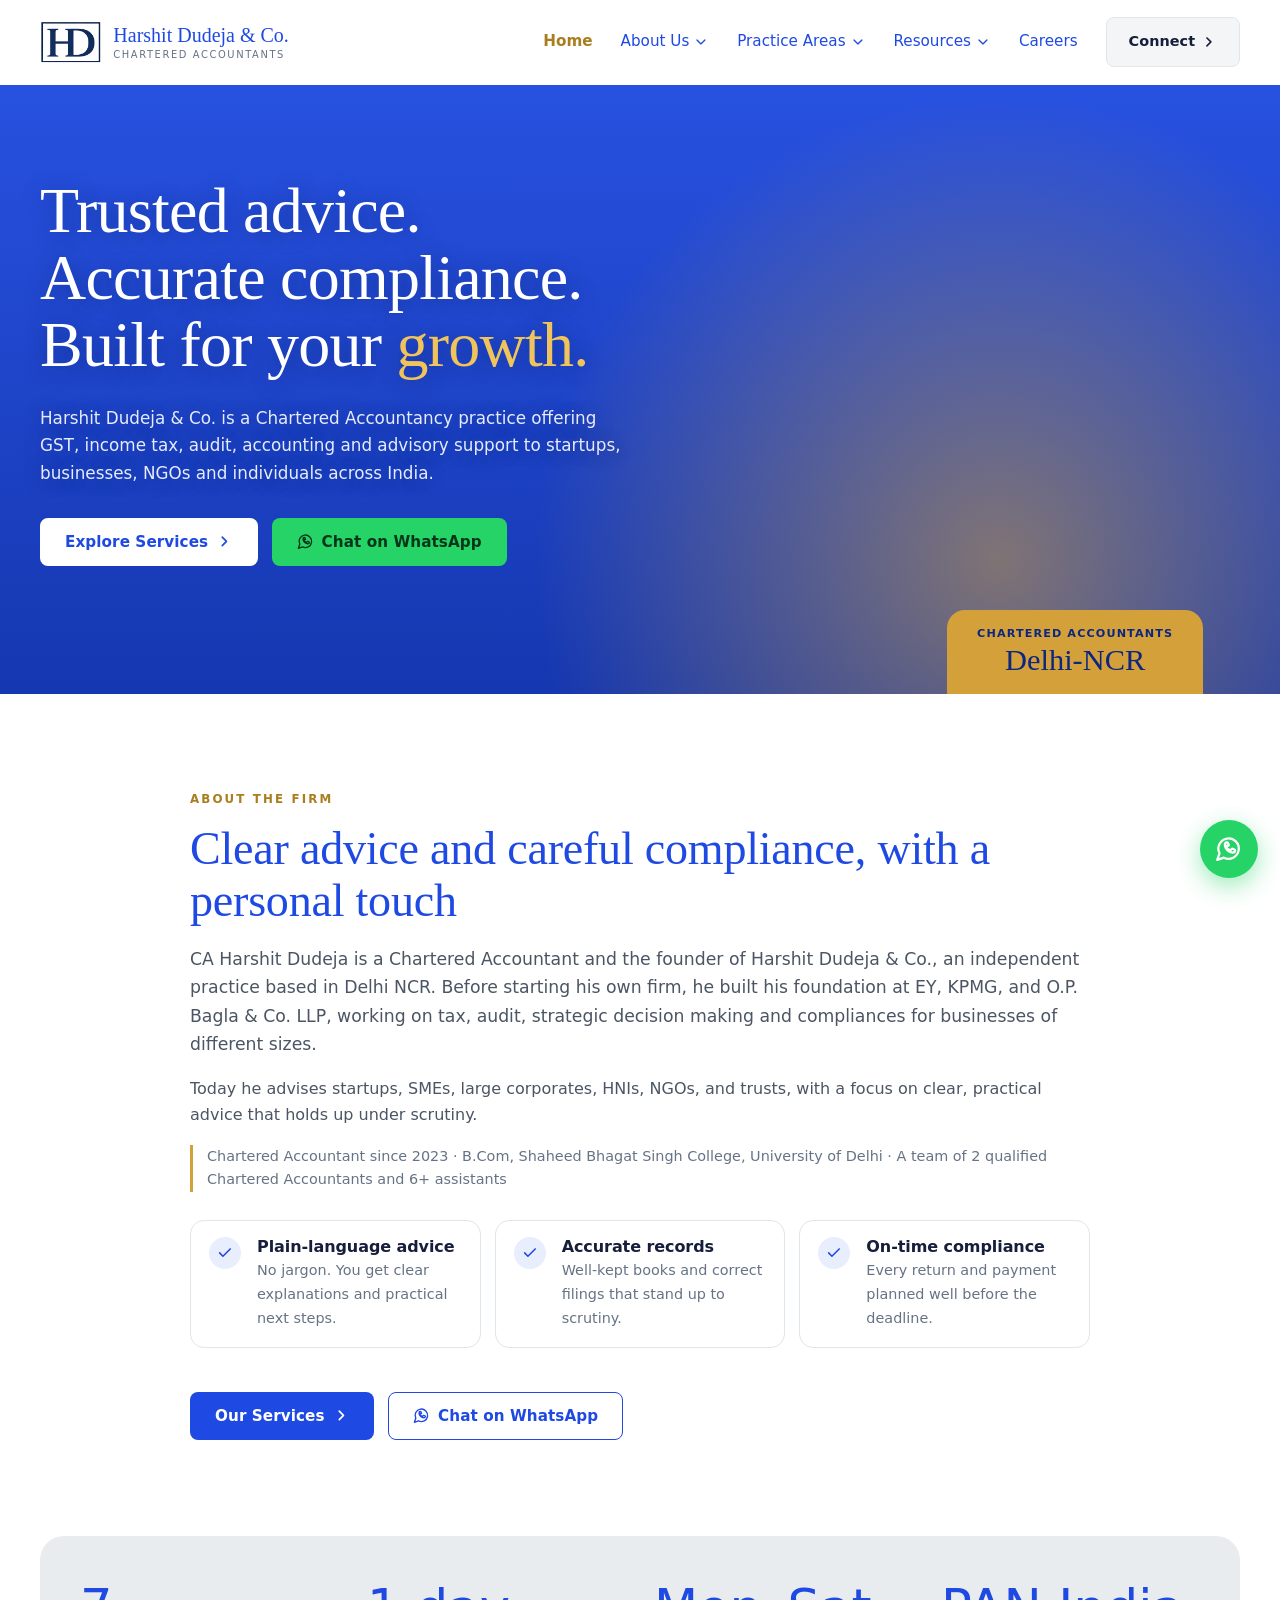
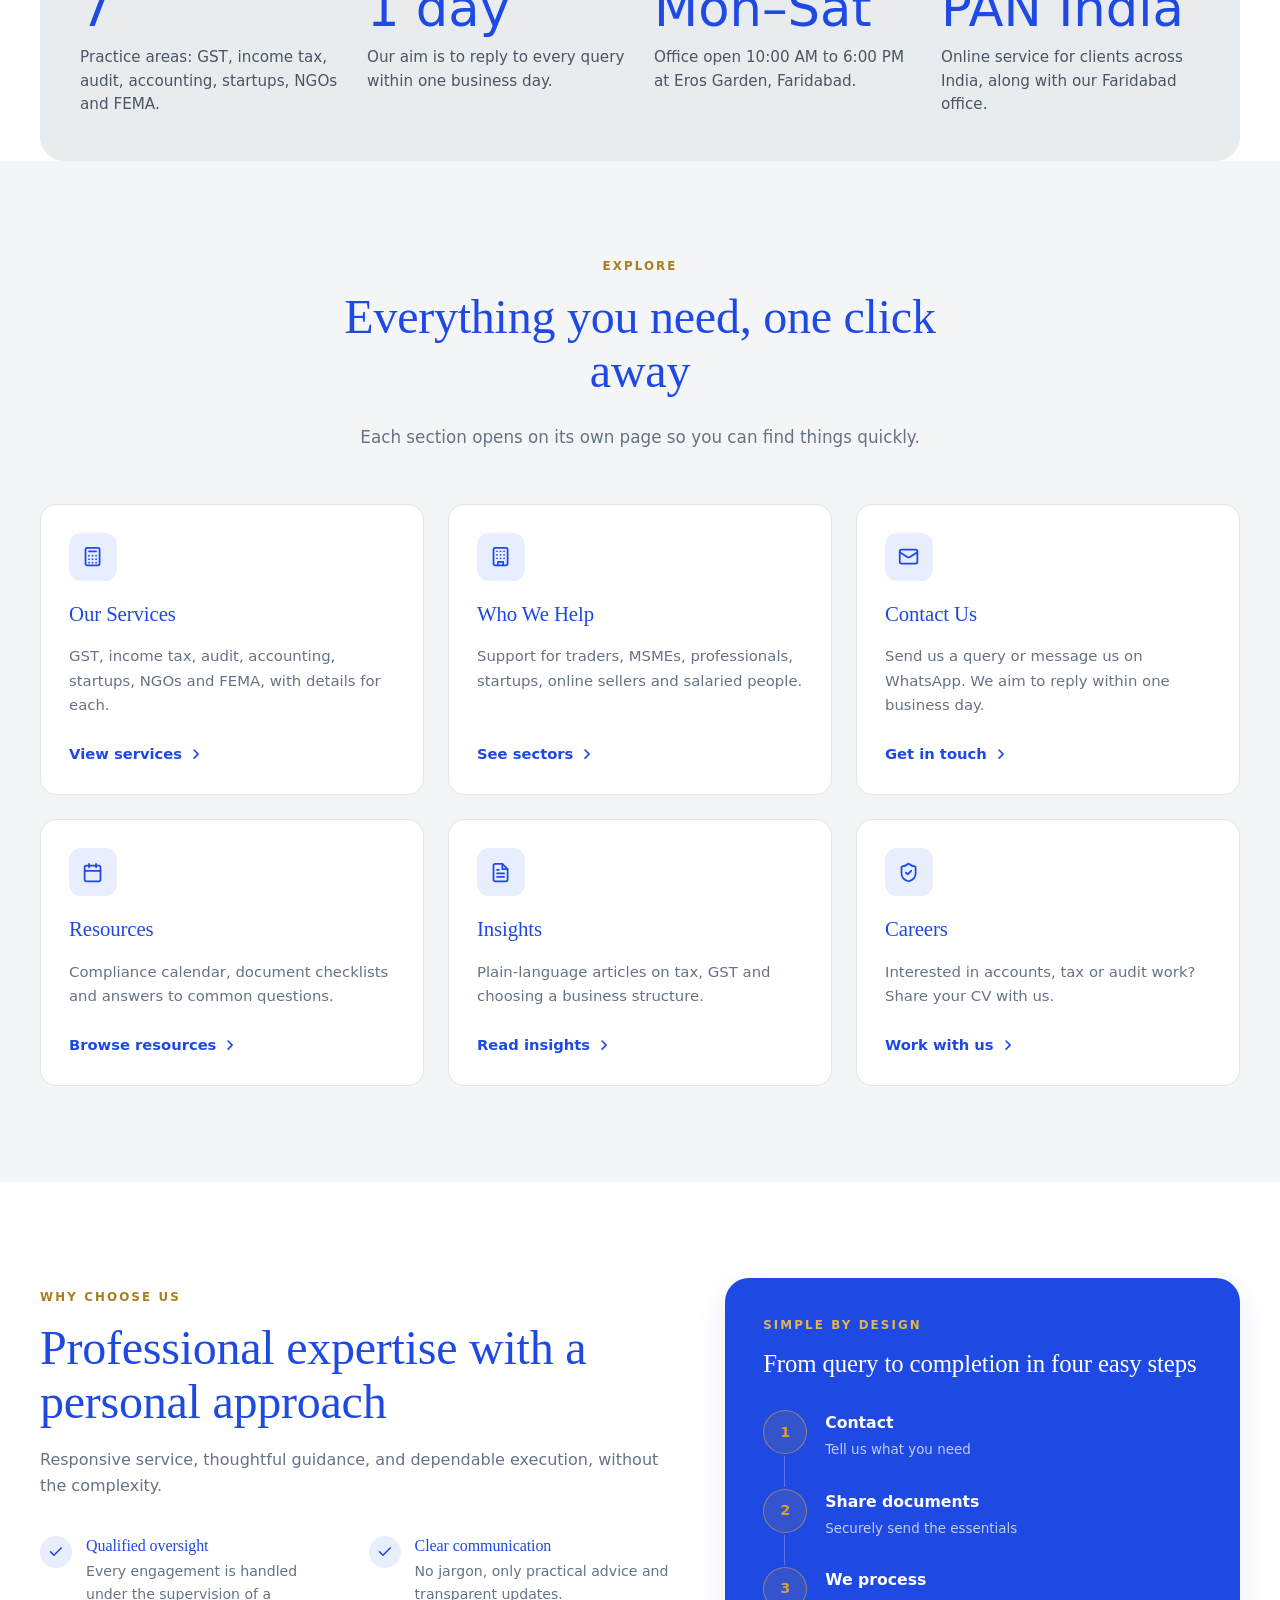
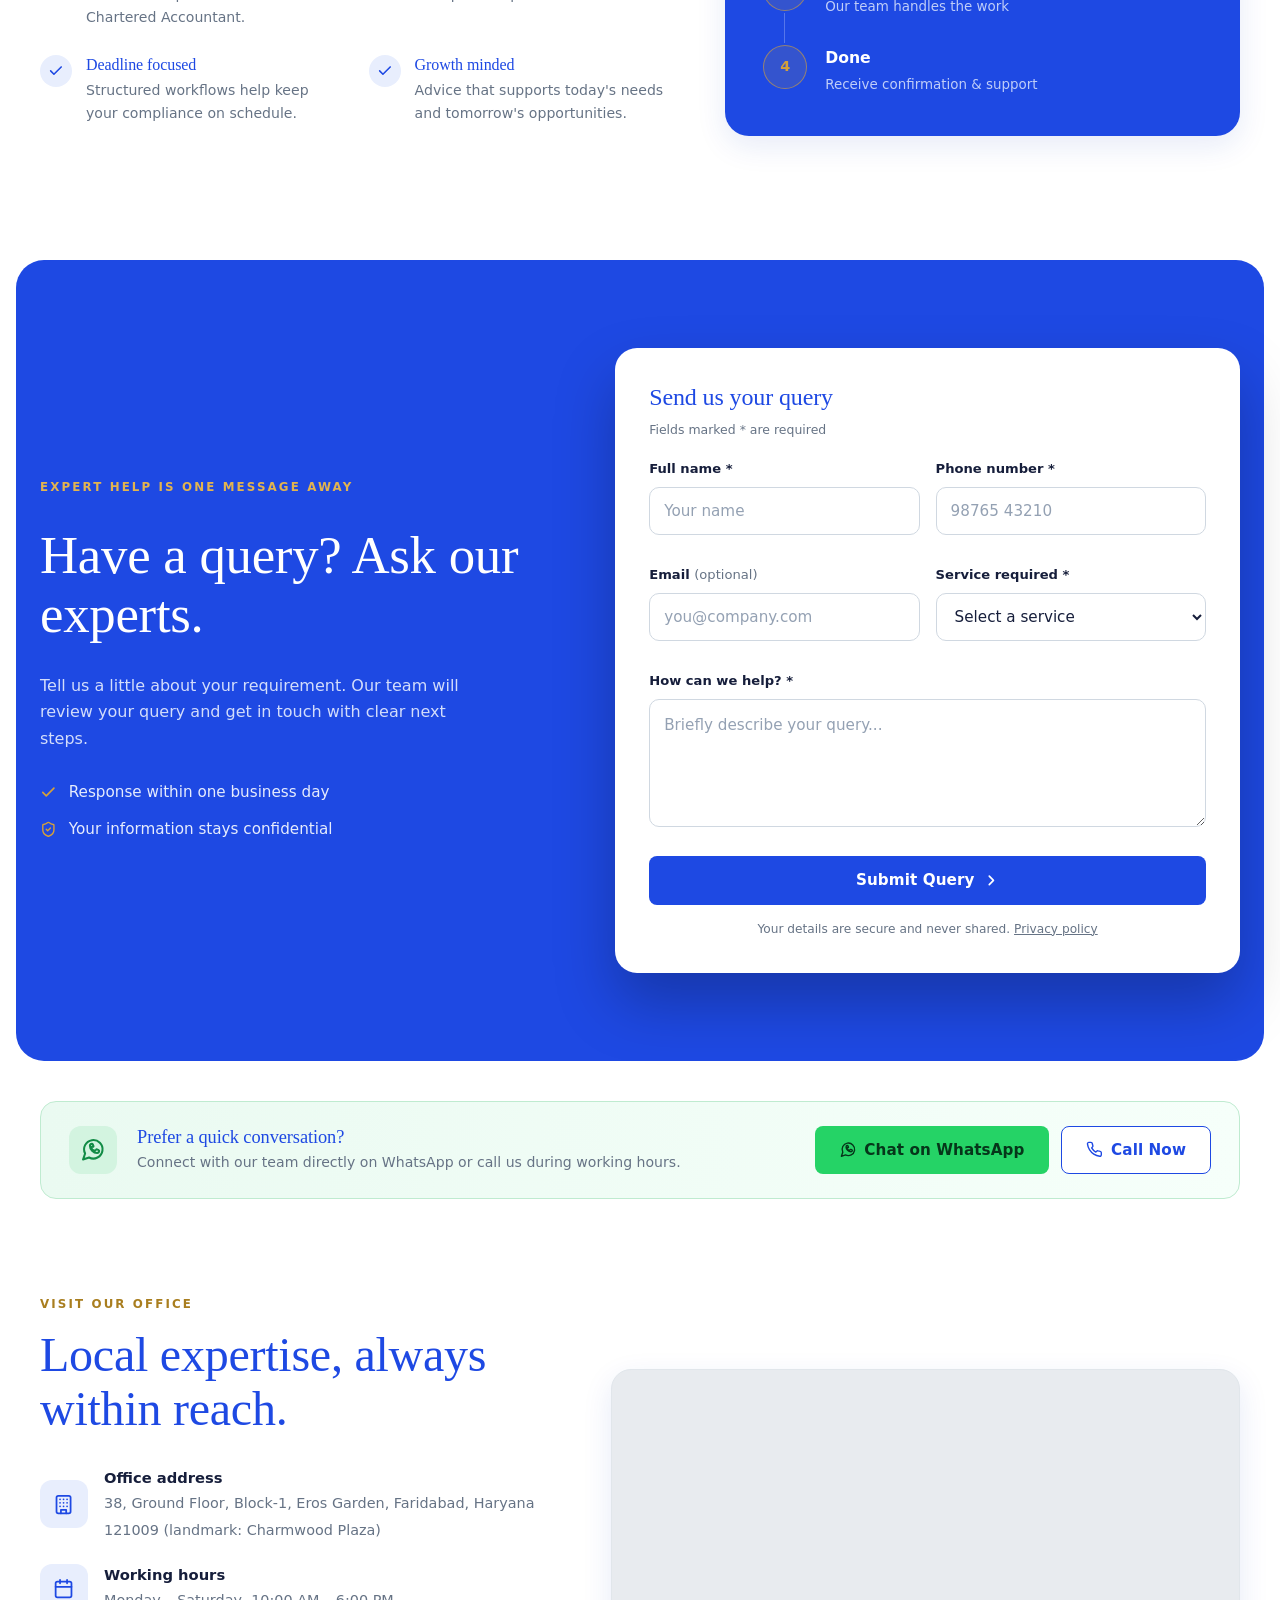
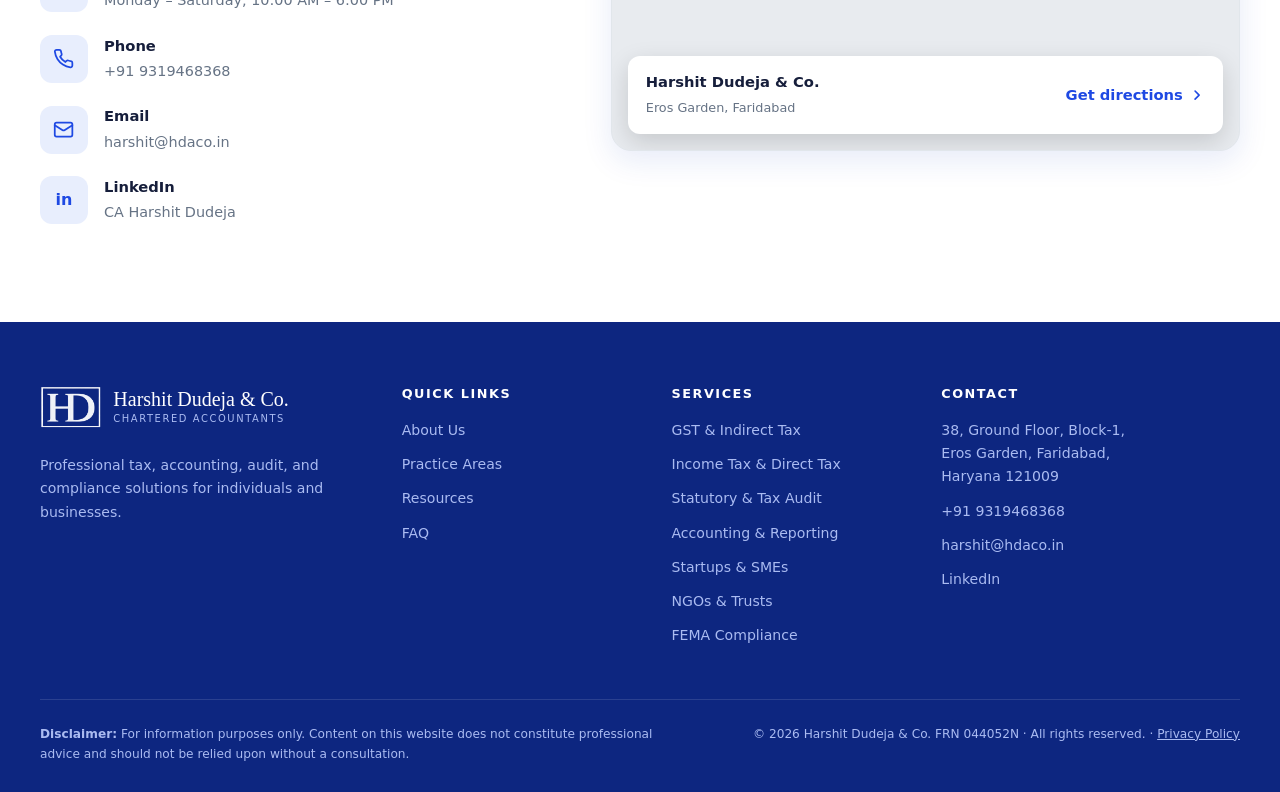
==== commit 9634adbd: "Update index.html" ====
--- a/index.html
+++ b/index.html
@@ -19,8 +19,8 @@
     "@context": "https://schema.org",
     "@type": "AccountingService",
     "name": "Harshit Dudeja & Co.",
-    "telephone": "+918010917581",
-    "email": "harshitdudeja.co@gmail.com",
+    "telephone": "+919319468368",
+    "email": "harshit@hdaco.in",
     "address": {
       "@type": "PostalAddress",
       "streetAddress": "38, Ground Floor, Block-1, Eros Garden",
@@ -141,7 +141,7 @@
       <p class="lead">Harshit Dudeja &amp; Co. is a Chartered Accountancy practice offering GST, income tax, audit, accounting and advisory support to startups, businesses, NGOs and individuals across India.</p>
       <div class="hero-actions">
         <a class="btn btn-white" href="services.html">Explore Services <svg class="i"><use href="#i-arrow"/></svg></a>
-        <a class="btn btn-wa" href="https://wa.me/918010917581" data-wa="Hello Harshit Dudeja & Co., I would like to know more about your services." target="_blank" rel="noopener noreferrer"><svg class="i"><use href="#i-whatsapp"/></svg> Chat on WhatsApp</a>
+        <a class="btn btn-wa" href="https://wa.me/919319468368" data-wa="Hello Harshit Dudeja & Co., I would like to know more about your services." target="_blank" rel="noopener noreferrer"><svg class="i"><use href="#i-whatsapp"/></svg> Chat on WhatsApp</a>
       </div>
     </div>
   </div>
@@ -168,7 +168,7 @@
       </ul>
       <div class="hero-actions">
         <a class="btn btn-blue" href="services.html">Our Services <svg class="i"><use href="#i-arrow"/></svg></a>
-        <a class="btn btn-outline" href="https://wa.me/918010917581" data-wa="Hello Harshit Dudeja & Co., I would like to talk about my requirement." target="_blank" rel="noopener noreferrer"><svg class="i"><use href="#i-whatsapp"/></svg> Chat on WhatsApp</a>
+        <a class="btn btn-outline" href="https://wa.me/919319468368" data-wa="Hello Harshit Dudeja & Co., I would like to talk about my requirement." target="_blank" rel="noopener noreferrer"><svg class="i"><use href="#i-whatsapp"/></svg> Chat on WhatsApp</a>
       </div>
     </div>
   </div>
@@ -312,8 +312,8 @@
         <p>Connect with our team directly on WhatsApp or call us during working hours.</p>
       </div>
       <div class="wa-actions">
-        <a class="btn btn-wa" href="https://wa.me/918010917581" data-wa="Hello Harshit Dudeja & Co., I need some help." target="_blank" rel="noopener noreferrer"><svg class="i"><use href="#i-whatsapp"/></svg> Chat on WhatsApp</a>
-        <a class="btn btn-outline" href="tel:+918010917581"><svg class="i"><use href="#i-phone"/></svg> Call Now</a>
+        <a class="btn btn-wa" href="https://wa.me/919319468368" data-wa="Hello Harshit Dudeja & Co., I need some help." target="_blank" rel="noopener noreferrer"><svg class="i"><use href="#i-whatsapp"/></svg> Chat on WhatsApp</a>
+        <a class="btn btn-outline" href="tel:+919319468368"><svg class="i"><use href="#i-phone"/></svg> Call Now</a>
       </div>
     </div>
   </div>
@@ -327,8 +327,8 @@
       <ul class="contact-list">
         <li><span class="icon-box"><svg class="i"><use href="#i-building"/></svg></span><div><strong>Office address</strong><span>38, Ground Floor, Block-1, Eros Garden, Faridabad, Haryana 121009 (landmark: Charmwood Plaza)</span></div></li>
         <li><span class="icon-box"><svg class="i"><use href="#i-calendar"/></svg></span><div><strong>Working hours</strong><span>Monday – Saturday, 10:00 AM – 6:00 PM</span></div></li>
-        <li><span class="icon-box"><svg class="i"><use href="#i-phone"/></svg></span><div><strong>Phone</strong><a href="tel:+918010917581">+91 80109 17581</a></div></li>
-        <li><span class="icon-box"><svg class="i"><use href="#i-mail"/></svg></span><div><strong>Email</strong><a href="mailto:harshitdudeja.co@gmail.com">harshitdudeja.co@gmail.com</a></div></li>
+        <li><span class="icon-box"><svg class="i"><use href="#i-phone"/></svg></span><div><strong>Phone</strong><a href="tel:+919319468368">+91 9319468368</a></div></li>
+        <li><span class="icon-box"><svg class="i"><use href="#i-mail"/></svg></span><div><strong>Email</strong><a href="mailto:harshit@hdaco.in">harshit@hdaco.in</a></div></li>
         <li><span class="icon-box" style="font-weight:700;font-size:1rem">in</span><div><strong>LinkedIn</strong><a href="https://www.linkedin.com/in/ca-harshit-dudeja" target="_blank" rel="noopener noreferrer">CA Harshit Dudeja</a></div></li>
       </ul>
     </div>
@@ -376,8 +376,8 @@
     <div>
       <h4>Contact</h4>
       <span>38, Ground Floor, Block-1,<br>Eros Garden, Faridabad,<br>Haryana 121009</span>
-      <a href="tel:+918010917581">+91 80109 17581</a>
-      <a href="mailto:harshitdudeja.co@gmail.com">harshitdudeja.co@gmail.com</a>
+      <a href="tel:+919319468368">+91 9319468368</a>
+      <a href="mailto:harshit@hdaco.in">harshit@hdaco.in</a>
       <a href="https://www.linkedin.com/in/ca-harshit-dudeja" target="_blank" rel="noopener noreferrer">LinkedIn</a>
     </div>
   </div>
@@ -388,7 +388,7 @@
 </footer>
 
 <!-- Floating buttons -->
-<a class="wa-float" id="waFloat" href="https://wa.me/918010917581" data-wa="Hello Harshit Dudeja & Co., I need some help." target="_blank" rel="noopener noreferrer" aria-label="Chat with us on WhatsApp">
+<a class="wa-float" id="waFloat" href="https://wa.me/919319468368" data-wa="Hello Harshit Dudeja & Co., I need some help." target="_blank" rel="noopener noreferrer" aria-label="Chat with us on WhatsApp">
   <svg class="i"><use href="#i-whatsapp"/></svg>
   <span class="wa-tip">Chat with us</span>
 </a>
@@ -396,8 +396,8 @@
 
 <!-- Mobile sticky bar -->
 <div class="mobile-bar">
-  <a class="btn btn-outline" href="tel:+918010917581"><svg class="i"><use href="#i-phone"/></svg> Call</a>
-  <a class="btn btn-wa" href="https://wa.me/918010917581" data-wa="Hello Harshit Dudeja & Co., I need some help." target="_blank" rel="noopener noreferrer"><svg class="i"><use href="#i-whatsapp"/></svg> WhatsApp</a>
+  <a class="btn btn-outline" href="tel:+919319468368"><svg class="i"><use href="#i-phone"/></svg> Call</a>
+  <a class="btn btn-wa" href="https://wa.me/919319468368" data-wa="Hello Harshit Dudeja & Co., I need some help." target="_blank" rel="noopener noreferrer"><svg class="i"><use href="#i-whatsapp"/></svg> WhatsApp</a>
 </div>
 
 <!-- Article / policy modal -->
@@ -406,7 +406,7 @@
     <button class="modal-close" id="modalClose" aria-label="Close"><svg class="i"><use href="#i-x"/></svg></button>
     <h3 id="modalTitle"></h3>
     <div id="modalBody"></div>
-    <a class="btn btn-wa" id="modalWa" href="https://wa.me/918010917581" target="_blank" rel="noopener noreferrer"><svg class="i"><use href="#i-whatsapp"/></svg> Ask us about this</a>
+    <a class="btn btn-wa" id="modalWa" href="https://wa.me/919319468368" target="_blank" rel="noopener noreferrer"><svg class="i"><use href="#i-whatsapp"/></svg> Ask us about this</a>
   </div>
 </dialog>
 
